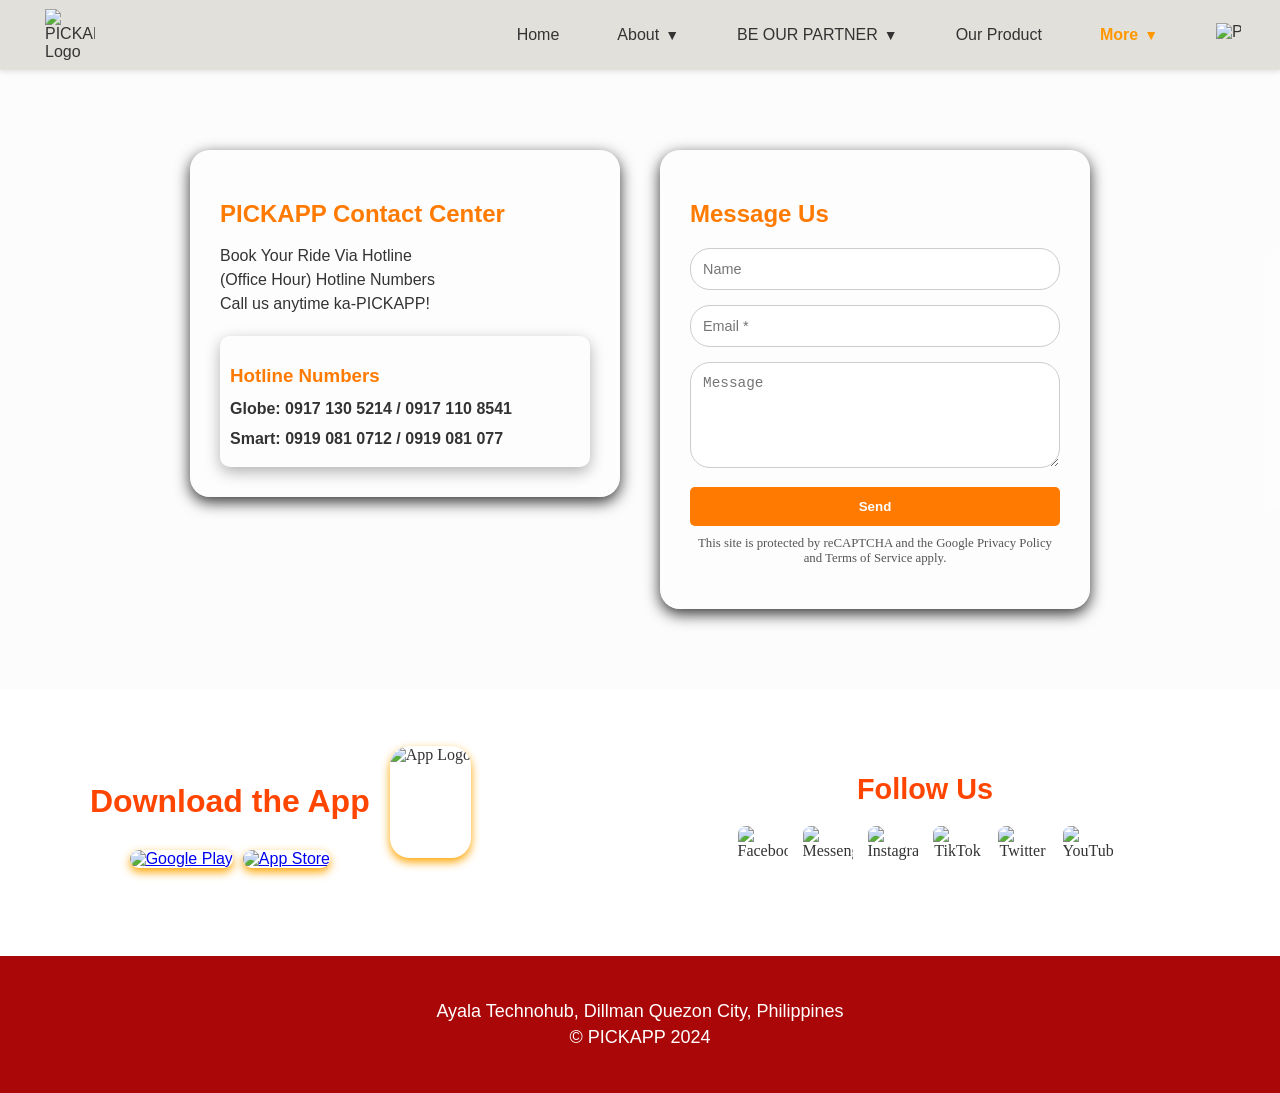
==== contact-us.html @ 5a9a9cfe "comment" ====
<!DOCTYPE html>
<html lang="en">

<head>
 

  <meta charset="utf-8" />
  <meta name="viewport" content="width=device-width, initial-scale=1" />
  <title>PICKAPP</title>
  <link rel="icon" href="images/logo.png" type="image/png">
  <link rel="stylesheet" href="style.css">
  <script src="script.js"></script>

</head>

<body>

  <!-- Navigation menu -->
<nav>
  <div class="logo-container">
    <img src="images/logo.png" alt="PICKAPP Logo" class="logo" />
  </div>

  <ul class="menu" id="menu">
    <li><a href="index.html">Home</a></li>

    <li class="dropdown">
      <input type="checkbox" id="about-toggle" />
      <label for="about-toggle" class="dropdown-link">About <span class="nav-arrow">▼</span></label>
      <ul class="dropdown-content">
        <li><a href="story.html">The Story Behind</a></li>
        <li><a href="services.html ">PICKAPP Services</a></li>
        <li><a href="how-to-use.html">How to use?</a></li>
        <li><a href="operating-areas.html">Operating Areas</a></li>
        <li><a href="news.html">News</a></li>
      </ul>
    </li>

    <li class="dropdown">
      <input type="checkbox" id="partner-toggle" />
      <label for="partner-toggle" class="dropdown-link">BE OUR PARTNER <span class="nav-arrow">▼</span></label>
      <ul class="dropdown-content">
        <li><a href="pickapp-driver.html">PICKAPP Driver</a></li>
        <li><a href="pickapp-merchant.html">PICKAPP Merchant</a></li>
      </ul>
    </li>

    <li><a href="our-product.html">Our Product</a></li>

    <!-- MORE menu -->
    <li class="dropdown">
      <input type="checkbox" id="more-toggle" />
      <label for="more-toggle" class="dropdown-link">More <span class="nav-arrow">▼</span></label>
      <ul class="dropdown-content">
        <li class="has-children">
          <a href="#" class="parent-label">Support</a>
          <ul class="submenu">
            <li><a href="quick-links.html">Quick Links</a></li>
            <li><a href="contact-us.html">Contact Us</a></li>
          </ul>
        </li>
        <li class="has-children">
          <a href="#" class="parent-label">Our Policies</a>
          <ul class="submenu">
            <li><a href="disclaimer.html">Disclaimer</a></li>
            <li><a href="privacy-policy.html">Privacy Policy</a></li>
            <li><a href="terms-and-condition.html">Terms and Conditions</a></li>
          </ul>
        </li>
      </ul>
    </li>

    <!-- PERSON ICON + Sign In -->
    <li class="dropdown person-dropdown">
      <input type="checkbox" id="person-toggle" />
      <label for="person-toggle" class="dropdown-link">
        <img src="images/person-icon.png" alt="Person Icon" class="person-icon" />
      </label>
      <ul class="dropdown-content">
        <li><a href="admin-login.php">Sign In</a></li>
      </ul>
    </li>
  </ul>

  <div class="hamburger-icon">
    <span class="bar"></span>
    <span class="bar"></span>
    <span class="bar"></span>
  </div>
</nav>



 <!-- CONTACT US SECTION -->
  <section class="contact-section">
    <div class="contact-container">
      <!-- LEFT -->
      <div class="contact-left">
        <h2>PICKAPP Contact Center</h2>
        <p>Book Your Ride Via Hotline<br>(Office Hour) Hotline Numbers<br>
          Call us anytime ka-PICKAPP!</p>

        <div class="hotline-box">
          <h3>Hotline Numbers</h3>
          <p> <strong>Globe:</strong> 0917 130 5214 / 0917 110 8541</p>
          <p> <strong>Smart:</strong> 0919 081 0712 / 0919 081 077</p>
        </div>
      </div>

      <!-- RIGHT -->
      <div class="contact-right">
        <h2>Message Us</h2>
        <form action="contact-process.php" method="POST">
          <input type="text" name="name" placeholder="Name" required>
          <input type="email" name="email" placeholder="Email *" required>
          <textarea name="message" rows="5" placeholder="Message" required></textarea>
          <button type="submit">Send</button>
          <p class="recaptcha-note">
            This site is protected by reCAPTCHA and the Google Privacy Policy and Terms of Service apply.
          </p>
        </form>
      </div>
    </div>
  </section>


<!-- DOWNLOAD SECTION -->
<section class="download-section">
  <div class="download-container">

    
    <!-- LEFT SIDE -->
    <div class="download-left">
      <div class="download-left-flex">

        <!-- Text & Buttons -->
        <div class="download-text">
          <h2 class="download-title">Download the App</h2>
          <div class="download-buttons">
            <a href="#" class="download-btn">
              <img src="images/googleplay.png" alt="Google Play" class="btn-img">
            </a>
            <a href="#" class="download-btn">
              <img src="images/appstore.png" alt="App Store" class="btn-img">
            </a>
          </div>
        </div>

        <!-- Logo on the right -->
        <div class="download-logo">
          <img src="images/app-logo.png" alt="App Logo" class="app-logo">
        </div>
      </div>
    </div>


<div class="download-right">
  <h2 class="follow-title">Follow Us</h2>
  <div class="social-icons">
    <div class="social-item facebook">
      <img src="images/facebook.png" alt="Facebook">
      <div class="social-hover">
        <span>Facebook</span>
      </div>
    </div>
    <div class="social-item messenger">
      <img src="images/messenger.png" alt="Messenger">
      <div class="social-hover">
        <span>Messenger</span>
      </div>
    </div>
    <div class="social-item instagram">
      <img src="images/ig.png" alt="Instagram">
      <div class="social-hover">
        <span>Instagram</span>
      </div>
    </div>
    <div class="social-item tiktok">
      <img src="images/tiktok.png" alt="TikTok">
      <div class="social-hover">
        <span>TikTok</span>
      </div>
    </div>
    <div class="social-item twitter">
      <img src="images/twitter.png" alt="Twitter">
      <div class="social-hover">
        <span>Twitter</span>
      </div>
    </div>
    <div class="social-item youtube">
      <img src="images/youtube.png" alt="YouTube">
      <div class="social-hover">
        <span>YouTube</span>
      </div>
    </div>
  </div>
</div>

  </div>
</section>


<!-- FOOTER -->
<footer class="site-footer">
  <p>Ayala Technohub, Dillman Quezon City, Philippines</p>
  <p>© PICKAPP 2024</p>
</footer>


</body>

</html>
---- style.css ----
/* ===== base ===== */
* {
  box-sizing: border-box;
}

body {
  color: #333333;
  margin: 0;

}

/* ===== nav container ===== */
nav {
  font-family: 'Montserrat', sans-serif;
  background-color: #e2e0db; /* White background */
  padding: 10px 25px;
  position: fixed;       /* fixed at top */
  top: 0;
  left: 0;
  width: 100%;
  display: flex;
  justify-content: center;  
  align-items: center;
  z-index: 1000;         /* above content */
  height: 70px;          /* set navbar height */
  box-shadow: 0 2px 5px rgba(0,0,0,0.1); /* optional shadow */
}


/* Person icon */
.person-icon {
  width: 25px;
  height: 25px;
  vertical-align: middle;
}

/* Dropdown adjustments for person icon */
.person-dropdown .dropdown-content {
  right: 0;  /* align dropdown to the right */
  left: auto;
}

.person-dropdown .dropdown-link {
  cursor: pointer;
}



/* Hide checkboxes used for toggles */
input[type="checkbox"] {
  display: none;  /* Hide checkboxes */
}

/* Logo container in the navigation */
.logo-container {
  display: flex;
  align-items: center;
  justify-content: flex-start; /* Keep logo left-aligned */
  margin-right: -5px; /* Space between the logo and the menu items */
  padding-left: 20px; /* Space from the left edge */
}

/* Logo image styling */
.logo {
  width: 50px; /* Adjust the width of the logo */
  height: auto; /* Maintain aspect ratio */
}


/* ===== main menu (horizontal) ===== */
.menu {
  list-style: none;
  margin: 0;
  display: flex;            /* Horizontal layout */
  gap: 30px;                /* Spacing between items */
  align-items: center;
  justify-content: right;  /* Ensure the items stay centered */
  position: relative; /* Ensure the menu stays centered when dropdowns open */
  width: 100%;  /* Ensure full width for centering */
}

/* Each top-level item */
.menu > li {
  position: relative;
  white-space: nowrap;
  padding: 0 10px;
}

/* Normal link style */
.menu a,
.dropdown-link {
  color: #333333; /* Default text color is black */
  text-decoration: none;
  font-weight: 400;
  font-size: 16px;
  padding: 6px 4px;
  display: inline-flex;
  align-items: center;
  gap: 6px;
  cursor: pointer;
  transition: all 0.3s ease; /* Smooth transition */
  position: relative; /* Allow pseudo-elements to be positioned */
}

/* Underline effect (line) */
.menu a::after,
.dropdown-link::after {
  content: "";
  display: block;
  height: 2px;
  width: 0;
  background: #ff9800; /* Orange underline */
  position: absolute;
  bottom: -4px; /* Position the line below the text */
  left: 0;
  transition: width 0.22s ease;
}

/* Hover effect for links: change text and underline */
.menu a:hover::after,
.dropdown-link:hover::after {
  width: 100%; /* Underline appears */
}

.menu a:hover,
.dropdown-link:hover {
  color: #ff9800; /* Text turns orange on hover */
  background-color: transparent; /* No background color change */
}

.menu a.active {
  font-weight: bold;
  color: #ff9800;
}

.dropdown-link.active-dropdown {
  font-weight: bold;
  color: #ff9800;
}

/* ===== arrow (inline with text) ===== */
.dropdown-link .nav-arrow {
  display: inline-block;
  font-size: 14px;
  line-height: 1;
  transition: transform 0.2s ease, color 0.3s ease;
}

.dropdown-link:hover .nav-arrow {
  color: #ff9800; /* Arrow color changes to orange on hover */
}

/* When its checkbox is checked, we will handle arrow via JS (text) and optionally rotate */
.dropdown input[type="checkbox"] + .dropdown-link {
  display: inline-flex;
  align-items: center;
}

/* ===== dropdown content (first level) ===== */
.dropdown-content {
  display: none;
  position: absolute;
  top: calc(100% + 10px); /* Gap below nav */
  left: 0;
  background: rgb(240,240,240);
  min-width: 190px;
  border-radius: 6px;
  padding: 8px;
  box-shadow: 0 8px 20px rgba(0,0,0,0.18);
  z-index: 999;
  flex-direction: column;
}

/* Open when its toggle (checkbox) is checked - CSS fallback (JS also manages) */
.dropdown input[type="checkbox"]:checked ~ .dropdown-content {
  display: flex;
}

/* Dropdown items */
.dropdown-content > li {
  list-style: none;
  margin: 6px 0;
}

/* Dropdown links style */
.dropdown-content a {
   color: #333333;
  text-decoration: none;
  display: block;
  padding: 8px 10px;
  border-radius: 4px;
  font-size: 14px;
}

/* Hover inside dropdown */
.dropdown-content a:hover {
  background: #ff9900;
   color: #333333;
}

/* ===== submenu inside MORE (always visible when MORE opens) ===== */
.has-children { margin: 4px 0; }

.submenu {
  list-style: none;
  padding-left: 14px; /* Indent */
  margin-top: 6px;
}  

.submenu li { 
  margin: 4px 0;


 }
.submenu a {
  font-size: 13px;
  color: #333;
  padding: 6px 8px;
}

.submenu a:hover { color: #333333; }




.hero-section {
  position: relative;
  overflow: hidden;
    margin-top: 70px;
  padding: 50px 0; /* Add spacing at top and bottom */
  text-align: center; /* Center the carousel content */
  color: white; /* Keep white text if you plan to add overlay text later */
}



.gallery-container {
  position: relative;
  max-width: 1200px;
  width: 85%;
  margin: 2px auto 40px;
  padding: 20px;
  border-radius: 20px;

  /* Transparent + blur background */
  background-color: rgba(255, 255, 255, 0.3);
  backdrop-filter: blur(10px);

  /* Shadow for depth */
  box-shadow: 0 8px 30px rgba(0, 0, 0, 0.1);

  text-align: center;
  display: flex;
  flex-direction: column;
  align-items: center;
}


/* Main image container */
.gallery-main {
  width: 100%;
  max-width: 900px; /* limit large screen size */
  margin: 0 auto; /* center horizontally */
  display: flex;
  justify-content: center;
  align-items: center;
  border-radius: 10px;
  overflow: hidden;
}

/* Image styling */
.gallery-main img {
  width: 100%;
  height: auto;
  max-height: 480px; /* limit vertical size */
  object-fit: contain; /* show whole image, no crop */
  border-radius: 10px;
   transition: opacity 0.6s ease;
}

/* Subtle zoom effect on hover (optional) */
.gallery-main img:hover {
  transform: scale(1.02);
}


/* ===== THUMBNAILS (Desktop Default) ===== */
.gallery-thumbs {
  display: flex;
  justify-content: center;
  flex-wrap: wrap;
  gap: 12px;
  margin-top: 20px;
  width: 100%;
}

.gallery-thumbs img {
  width: 100px;
  height: 70px;
  object-fit: cover;
  border-radius: 8px;
  cursor: pointer;
  opacity: 0.7;
  transition: transform 0.3s ease, opacity 0.3s ease, box-shadow 0.3s ease;
  border: 2px solid transparent;
}

.gallery-thumbs img:hover {
  opacity: 1;
  transform: scale(1.05);
  box-shadow: 0 0 8px rgba(0, 0, 0, 0.2);
}

.gallery-thumbs img.active {
  opacity: 1;
  border-color: #ff9900;
  box-shadow: 0 0 10px rgba(255, 153, 0, 0.5);
}

/* ===== FADE ANIMATION ===== */
#mainImage {
  transition: opacity 0.5s ease-in-out;
}

.fade-out {
  opacity: 0;
}

.fade-in {
  opacity: 1;
}


#network-bg {
  position: absolute;
  top: 0;
  left: 0;
  width: 100%;
  height: 100%;
  z-index: 0;
  display: block;
  background: radial-gradient(circle at center, #bb3434, #f8712d, #b1140f);
}

.gallery-container {
  position: relative;
  z-index: 2; /* ensures content is above background */
}


/* ===== hide carousel-nav on mobile devices ===== */
@media (max-width: 768px) {


   nav {
    justify-content: flex-start;
    padding: 10px 15px;       /* smaller padding to reduce height */
    position: fixed;          /* make it stay in place */
    top: 0;                   /* align to screen top */
    left: 0;
    width: 100%;
    background-color: #e2e0db;
    z-index: 9999;
  }

  .gallery-main {
    height: 320px;
  }
 .gallery-thumbs {
    flex-wrap: nowrap;               /* 🔹 Keep in one line */
    overflow-x: auto;                /* 🔹 Enables horizontal scroll/swipe */
    overflow-y: hidden;
    justify-content: flex-start;
    gap: 10px;
    padding: 10px 5px;
    scroll-snap-type: x mandatory;   /* 🔹 Snaps thumbnails when swiping */
    -webkit-overflow-scrolling: touch;
  }

.gallery-thumbs img {
    width: 90px;
    height: 60px;
    flex: 0 0 auto;                  /* 🔹 Prevent shrinking */
    scroll-snap-align: center;       /* 🔹 Smooth snapping */
  }
  .logo-container {
    padding-left: 15px; /* Slightly reduce left padding */
  }

  .logo {
    width: 40px; /* Reduce logo size for tablets */
  }

  .menu {
  position: fixed;          /* Cover viewport */
  top: 0;
  left: 0;
  width: 100vw;
  height: 100vh;
  background-color: #fff;
  flex-direction: column;
  justify-content: flex-start;
  align-items: left;
  padding-top: 100px;       /* Space for logo + hamburger */
  gap: 2px;
  z-index: 9999;
  transform: translateX(-100%); /* Hide off-screen initially */
  transition: transform 0.3s ease-in-out;
  overflow-y: auto;         /* Scroll if content exceeds viewport */
}



/* Each top-level menu item full width and centered */
.menu > li {
  width: 100%;
  text-align: left;
  padding: 10px 2px;
  gap: 1px;
}

/* Links inside overlay menu */
.menu > li a,
.dropdown-link {
  font-size: 18px;
  display: block;
  width: 100%;
  padding: 8px 0;
}


/* Dropdown content inside overlay */
.dropdown-content {
  position: static;         /* Vertical flow */
  display: none;
  background: #f0f0f0;
  width: 100%;
  text-align: left;
  padding: 5px 5px;
   box-shadow: 0 8px 20px rgba(0,0,0,0.18);
}
 .dropdown input[type="checkbox"]:checked ~ .dropdown-content {
  display: block;
}
/* Submenu styling */
.submenu {
  padding-left: 20px;
  text-align: left;
}

  .submenu a {
   color: #333;;
  }
/* Hamburger icon fixed */
.hamburger-icon {
  display: block;
  position: fixed;
  top: 15px;
  right: 25px;
  z-index: 10000;
  cursor: pointer;
  padding: 8px; /* Adds space around the bars for hover circle */
  border-radius: 50%; /* Make hover circle round */
}

.hamburger-icon:hover,
.hamburger-icon:active {
  background-color: #FF8C00; /* Red-orange circle */
}

  .hamburger-icon .bar {
    display: block;
    width: 25px;
    height: 3px;
    margin: 5px 0;
    background-color: #333;
     transition: all 0.3s ease;
  }

 /* Show overlay when active */
.menu.active {
  transform: translateX(0);
}

  /* Transform Hamburger to X when active */
.hamburger-icon.active .bar:nth-child(1) {
  transform: rotate(45deg) translate(5px, 5px);
  background-color: red;
}
.hamburger-icon.active .bar:nth-child(2) {
  opacity: 0;
}
.hamburger-icon.active .bar:nth-child(3) {
  transform: rotate(-45deg) translate(5px, -5px);
   background-color: red;
}

/* Make dropdown label a flex container */
.dropdown-link {
  display: flex;             /* Flex container */
  justify-content: space-between; /* Push arrow to the far right */
  align-items: center;       /* Center vertically */
  width: 100%;               /* Take full width of dropdown item */
 
}

/* Optional: Adjust the arrow spacing */
.dropdown-link .nav-arrow {
  margin-left: 10px; /* Small space between text and arrow */
  transition: transform 0.3s ease; /* Smooth rotate effect */
  margin-right: 30px;
}


}


@media (max-width: 480px) {
  .gallery-main {
    height: 260px;
  }

  .gallery-thumbs img {
    width: 75px;
    height: 50px;
  }
}


/* Full Page Background (covers the entire page) */
.full-page-background {
  background-color: #870e0e;
  color: rgb(71, 71, 71);
  padding: 20px 0;
  width: 100%;
  min-height: 100vh;
}

/* General styles for the video section */
.video-section {
  display: grid;
  grid-template-columns: 1fr 1fr; /* Two equal-width columns */
  gap: 20px; /* Space between videos */
  justify-items: center;
  align-items: start; /* Align at the top of the container */
  margin: 50px;
  padding: 0 40px; /* Added padding to ensure space on the sides */
  box-sizing: border-box;

  
}

/* Wrapper for each video and its title */
.video-wrapper {
  display: flex;
  flex-direction: column; /* Stack video and title vertically */
  align-items: center;
  width: 100%;
  max-width: 500px; /* Limit the max width */
  margin-bottom: 20px;
}

/* Style for each video container */
.video-container {
  position: relative;
  width: 100%;
  max-width: 500px;
  cursor: pointer;
  overflow: hidden;
  transition: transform 0.3s ease;
  margin: 0 auto; /* Center the videos */
  border: 3px solid transparent;
  border-radius: 8px;
}

/* Aspect ratio container to maintain consistent size */
.video-container::before {
  content: "";
  display: block;
  padding-top: 56.25%; /* 16:9 aspect ratio */
}

/* The iframe should cover the area */
.youtube-iframe {
  position: absolute;
  top: 0;
  left: 0;
  width: 100%;
  height: 100%;
  object-fit: cover;
  display: block;
  border-radius: 8px;
}

/* Hover effect on the container */
.video-container:hover {
  transform: scale(1.05);
  border: 3px solid orange;
  box-shadow: 0 4px 20px rgba(255, 69, 0, 0.7);
}

/* General styling for video titles */
.video-title {
  font-family: 'Montserrat', sans-serif;
  font-size: 22px;
  color: orange;
  text-align: center;
  margin-top: 15px;
  padding: 0 10px;
  max-width: 90%;
}

/* General styles for the achievement text */
.achievement-text {
  font-family: 'Open Sans', sans-serif;
  margin-top: 20px;
  font-size: 16px;
  color: white;
  padding: 0 10px;
  max-width: 90%;
  text-align: center;
   line-height: 1.5;
}

/* Highlight text with orange color */
.highlight {
  font-weight: bold;
  color: orange;
}


/* Heading styles for achievement section */
.achievement-text h3 {
font-family: 'Raleway', sans-serif;
  font-size: 18px;
  font-weight: bold;
  margin-top: 15px;
}

/* Style for unordered list (bullet points) */
.achievement-text ul  {
  font-family: 'Open Sans', sans-serif;
  list-style-type: disc; /* Add bullets */
  margin-left: 20px;     /* Keep some space from container edge */
  padding-left: 5px;    /* Reduce space between bullet and text */
  color: white;
}

/* Styling for list items */
.achievement-text ul li {
  margin-bottom: 5px;
  line-height: 1.5;
}
/* Styling for footer */
footer {
  font-family: 'Raleway', sans-serif;
  font-size: 14px;
  color: white;
  margin-top: 20px;
}


/* Responsive design for smaller screens */
@media (max-width: 768px) {
  .video-section {
    grid-template-columns: 1fr; /* Stack videos vertically */
    padding: 0 10px;
  }

  .video-wrapper {
    width: 100%; /* Make video-wrapper take full width */
  }

  .video-title {
    font-size: 18px;
    margin-top: 20px;
  }

  .achievement-text {
    font-size: 16px;
    padding: 0 10px;
  }

  .achievement-text h3 {
    font-size: 16px;
  }

  .achievement-text ul {
    margin-left: 15px;
  }
/* Responsive Read More button */
  .read-more-container {
    display: flex;
    justify-content: center ; /* Center the button */
    padding: 15px 10px;     /* Add spacing around the button */
  }

  .read-more-btn {
    font-size: 14px;
    padding: 8px 16px !important;
    width: 100% !important;          /* Reduce width on mobile */
    max-width: 250px !important;    /* Limit max width */
    cursor: pointer;
    border: none;
    background-color: #FF8C00;
    color: #fff;
    border-radius: 5px;
    transition: background 0.3s ease;
  }

  .read-more-btn:hover {
    background-color: #e57700;
  }
}



/* Styling for the Read More button */
.read-more-container {
  text-align: center; /* Center the button */
  margin-top: 15px; /* Space above the button */
}

.read-more-btn {
  font-family: 'Raleway', sans-serif;
  background-color: #FF3B30; /* Light orange background */
  color: white; /* White text */
  font-size: 16px;
  padding: 12px 30px; /* Vertical and horizontal padding for size */
  border: 2px solid #ffffff; /* Increased border thickness to make it more visible */
  border-radius: 30px; /* Round shape */
  cursor: pointer;
  transition: all 0.3s ease; /* Smooth transition */
  font-weight: bold;
  text-transform: uppercase; /* Make the text uppercase */
  box-shadow: 0 4px 6px rgba(0, 0, 0, 0.1); /* Optional: adds shadow for effect */
}

/* Hover effect: Change background to orange and text to white */
.read-more-btn:hover {
  background-color: #FF8C00; /* Darker orange */
  border: 2px solid #ff9900; /* Increased border thickness to make it more visible */
  color: #333333; /* White text */
}

/* Focus style for accessibility (when clicked or selected) */
.read-more-btn:focus {
  outline: none; /* Remove default focus outline */
  box-shadow: 0 0 0 3px rgba(255, 140, 0, 0.5); /* Add custom focus outline */
}

/* Grid Section */
.grid-section {
  display: flex;
  align-items: center; /* Center vertically */
  justify-content: center; /* Center horizontally */
  flex-direction: column; /* Align content vertically */
  min-height: 100vh; /* Ensure it takes full viewport height */
  background-size: cover;
  background-position: center center;
  background-repeat: no-repeat;
  padding: 50px 20px;
  width: 100%;
  box-sizing: border-box; /* Prevent padding from affecting the layout */
}




/* Container to align the title and header section vertically */
.vertical-align-container {
  display: flex;
  flex-direction: column; /* Stack the items vertically */
  justify-content: center; /* Center the items vertically */
  align-items: center; /* Center the items horizontally */
  height: 100vh; /* Full height of the viewport */
  margin: 0; /* Remove default margin */
}

/* Container to align the title and header section horizontally */
.horizontal-align-container {
  display: flex;
  align-items: center; /* Vertically center the items */
  justify-content: flex-start; /* Align items to the left */
  height: 120px; /* Set the container height */
  padding-left: 150px; /* Optional: Adds padding to the left of the container */
  padding-top: 50px;
}

/* Header Section Styling */
.header-section {
  width: 100px; /* Set the width to 100px */
  height: 100px; /* Set the height to 100px */
  background-image: url('images/latest.png'); /* Add background image */
  background-size: cover; /* Cover the entire container */
  background-position: center; /* Center the image */
  display: flex;
  justify-content: center; /* Horizontally center the text */
  padding: 0; /* No extra padding */
  margin-left: 20px; /* Space between the title and header section */
}

/* Title Styling */
.title-orange {
  font-family: 'Montserrat', sans-serif;
  color: orange; /* Set the color of the title to orange */
  font-size: 40px; /* Adjust font size to fit the container */
  margin: 0; /* Remove margin */
  text-shadow: 4px 4px 6px rgba(255, 111, 0, 0.3); /* Add shadow effect */
}



/* Grid Container */
.grid-container {
  display: grid;
  grid-template-columns: repeat(3, 1fr); /* 3 columns on desktop */
  justify-items: center; /* Center items horizontally */
  max-width: 1200px; /* Max width for grid */
  width: 100%; /* Full width */
  padding: 0 40px;
  grid-column-gap: 20px; /* Gap between columns */
  grid-row-gap: 30px; /* Gap between rows */
  margin: 0 auto; /* Ensure the grid is centered horizontally */
}

/* Grid Item */
.grid-item {
  background-color: #ffffff; /* White background */
  width: 100%; /* Full width */
  max-width: 280px; /* Max width of the grid item */
  height: 520px; /* Height of the grid item */
  border-radius: 15px; /* Rounded corners */
  box-shadow: 0 4px 10px #FFA500; /* Light shadow */
  display: flex;
  flex-direction: column;
  padding: 10px;
  transition: transform 0.3s ease, box-shadow 0.3s ease; /* Smooth hover effect */
  cursor: pointer; /* Make grid-item clickable */
}

.grid-item:hover {
  box-shadow: 0 4px 20px rgba(255, 69, 0, 0.7); /* Red-orange shadow on hover */
  transform: scale(1.05); /* Slightly increase the size to create a "pop" effect */
  transition: transform 0.3s ease, box-shadow 0.3s ease; /* Smooth transition */
}

/* Image Container */
.image-container {
  width: 100%;
  height: 260px; /* Image height */
  margin-bottom: 20px; /* Space between image and title */
}

.grid-image {
  width: 100%;
  height: 100%;
  object-fit: cover;
  border-radius: 10px; /* Rounded corners for image */
}


/* Title Styling */
.title {
  font-family: 'Raleway', sans-serif;
  font-size: 16px;
  font-weight: bold;
  color: #FF3B30; /* Orange color */
  margin-bottom: 15px;
  text-align: center;  /* Justify the text */
  text-justify: inter-word;  /* Optional: Specifies how words are spaced */
}

.description {
  font-family: 'Open Sans', sans-serif;
  background-color: white;
  border-radius: 8px;
  padding: 4px;
  margin-bottom: 20px;
  box-shadow: 0 2px 5px #FFA500;
  font-size: 14px;
  color: #333333;
  height: 100px;
  overflow: hidden;
  text-align: justify;  /* Justify the text */
  text-justify: inter-word;  /* Optional: Specifies how words are spaced */
}


/* Button Container */
.button-container {
  text-align: center;
}

/* Find Out More Button */
.find-more-btn {
  font-family: 'Raleway', sans-serif;
  background-color: #FF3B30; /* Light orange background */
  color: white;
  font-size: 12px;
  padding: 12px 25px;
  border: 2px solid #FFA500; /* Border color matching the background */
  border-radius: 30px;
  cursor: pointer;
  transition: all 0.3s ease;
  font-weight: bold;
  text-transform: uppercase;
}

/* Hover Effect for the Button */
.find-more-btn:hover {
  background-color: #FF8C00;
  border-color: #FF8C00;
}


/* Responsive Grid */
@media (max-width: 768px) {
  .grid-container {
    grid-template-columns: repeat(2, 1fr); /* 2 columns on medium-sized screens */
    padding: 0 20px; /* Adjust padding for better spacing on small screens */
    max-width: 90%;
    margin: 0 auto;
  }
  
  .grid-item {
    max-width: 80%; /* Full width for grid items */
    height: auto; /* Auto height to fit content */
    padding:  8px; /* Reduced padding for better spacing */
  }

  .title {
    font-size: 18px; /* Adjust title font size */
    margin-bottom: 10px; /* Adjust margin for titles */
  }

  .description {
    font-size: 14px; /* Smaller font for descriptions */
    padding: 8px; /* Padding for description text */
    height: auto; /* Auto height for description */
    margin-bottom: 15px; /* Add margin for better spacing */
  }

  .find-more-btn {
    padding: 10px 20px; /* Smaller button size */
    font-size: 14px; /* Adjust font size for button */
    margin-top: 10px; /* Add margin above the button */
  }

 .horizontal-align-container {
    padding-left: 50px; /* Adjust left padding for smaller screens */
    padding-top: 30px; /* Reduce top padding */
  }

  .title-orange {
    font-size: 32px; /* Slightly smaller font size */
    text-shadow: 3px 3px 5px rgba(255, 111, 0, 0.3); /* Slightly smaller shadow */
  }

  .header-section {
    width: 90px; /* Smaller header section */
    height: 90px; /* Adjust size */
    margin-left: 15px; /* Less space between title and header */
  }
  /* Further responsiveness for very small screens (max-width: 480px) */
  @media (max-width: 480px) {
    .grid-container {
      grid-template-columns: 1fr; /* 1 column on very small screens */
       max-width: 95%; /* Slightly increase max-width for very small screens */
    padding: 0 10px; /* Less padding for very small screens */
    }

    .grid-item {
      padding: 5px; /* Less padding on very small screens */
      
    }

    .title {
      font-size: 16px; /* Further reduce title font size */
    }

    .description {
      font-size: 14px; /* Smaller font size for very small screens */
    }

    .find-more-btn {
      padding: 8px 16px; /* Even smaller button size */
      font-size: 12px; /* Even smaller button font size */
    }
    .horizontal-align-container {
    padding-left: 20px; /* Reduce left padding even more */
    padding-top: 20px; /* Further reduce top padding */
  }

  .title-orange {
    font-size: 28px; /* Even smaller font size for mobile */
    text-shadow: 2px 2px 4px rgba(255, 111, 0, 0.3); /* Lighter shadow for mobile */
  }

  .header-section {
    width: 80px; /* Smaller header section size for mobile */
    height: 80px; /* Adjust header size */
    margin-left: 10px; /* Less space between title and header */
  }
  .logo-container {
    padding-left: 50px; /* Less space on mobile screens */
  }

  .logo {
    width: 35px; /* Reduce logo size for mobile */
  }
  }
}


/* Background wrapper */
.why-background {
  background: linear-gradient(135deg, #ececf0, #f0f1f5);
  padding: 60px 20px;
}

/* WHY PICKAPP Section */
.why-pickapp {
  text-align: left;
  background: white;
  padding: 60px 20px 100px 20px;
  border-radius: 10px;
  max-width: 1100px;
  margin: 0 auto;
  box-shadow: 0 4px 10px #FFA500;
}

/* Title */
.why-title {
  font-family: 'Montserrat', sans-serif;
  font-size: 42px;
  color: #FF4500;
  margin-bottom: 50px;
  padding-left: 400px;
  margin-top: 2px;
}

.why-title .question-mark {
  display: inline-block;
  margin-left: 5px;
  animation: moveQuestion 1s infinite alternate;
  color: #FF4500;
}

@keyframes moveQuestion {
  0% { transform: translateY(0); }
  50% { transform: translateY(-10px); }
  100% { transform: translateY(0); }
}

/* Container for flip cards */
.why-container {
  display: flex;
  justify-content: center;
  gap: 40px;
  flex-wrap: wrap;
  max-width: 1200px;
  margin: 0 auto;
  padding: 0 20px;
}

/* Each image wrapper */
.image-wrapper {
  width: 280px;
  height: 280px;
  display: flex;
  justify-content: center;
  align-items: center;
  background-color: #fff;
  border-radius: 15px;
  padding: 15px;
  transition: transform 0.3s ease;
  box-shadow: 0 4px 10px #FFA500;
}

.image-wrapper:hover {
  transform: translateY(-5px);
  box-shadow: 0 4px 20px rgba(255, 100, 0, 0.7);
}

/* Flip card setup */
.flip-card {
  width: 100%;
  height: 100%;
  perspective: 1000px;
}

.flip-card-inner {
  position: relative;
  width: 100%;
  height: 100%;
  transition: transform 0.8s;
  transform-style: preserve-3d;
}

.image-wrapper:hover .flip-card-inner {
  transform: rotateY(180deg);
}

/* Front and back sides */
.flip-card-front, .flip-card-back {
  position: absolute;
  width: 100%;
  height: 100%;
  backface-visibility: hidden;
  border-radius: 10px;
}

.flip-card-front img {
  width: 250px;
  height: 250px;
  object-fit: cover;
  border-radius: 10px;
}

.flip-card-back {
  background: linear-gradient(135deg, #FF4500, #FF9900);
  color: #fff;
  display: flex;
  justify-content: center;
  align-items: center;
  padding: 20px;
  transform: rotateY(180deg);
  text-align: center;
  border-radius: 10px;
  box-sizing: border-box;

}

.back-content {
  width: 100%;
}
.back-content h3 {
  font-family: 'Raleway', sans-serif;
  font-size: 22px;
  font-weight: bold;
  margin-bottom: 10px;
}
.back-content hr {
  border: 1px solid #fff;
  width: 90%;
  margin: 10px auto;
}
.back-content ul {
  font-family: 'Open Sans', sans-serif;
  list-style-type: disc;
  padding-left: 20px;
  text-align: left;
  font-size: 12px;
  margin: 10px 0 0 0;
}
.back-content ul li {
  margin-bottom: 5px;
}

/* ✅ Responsive Adjustments */

/* Tablets */
@media (max-width: 1024px) {
  .why-title {
    font-size: 34px;
    padding-left: 50px;
    margin-bottom: 30px;
  }
  .why-container {
    gap: 30px;
  }
}

/* Mobile */
@media (max-width: 768px) {
  .why-pickapp {
    padding: 40px 15px 60px 15px;
  }

  .why-title {
    font-size: 28px;
    padding-left: 0;
    text-align: center;
  }

  .why-container {
    flex-direction: column;
    align-items: center;
    gap: 25px;
    padding-bottom: 20px;
  }

  .image-wrapper {
    width: 220px;
    height: 220px;
    padding: 10px;
  }

  .image-wrapper img,
  .flip-card-front img {
    width: 200px;
    height: 200px;
  }

  .flip-card-back {
    font-size: 14px;
    padding: 10px;
  }

  .back-content h3 {
    font-size: 18px;
  }

  .back-content ul {
    font-size: 11px;
  }
}



/* MAIN SECTION */
.download-section {
  
  padding: 60px 20px;
  display: flex;
  justify-content: center;
}

/* CONTAINER */
.download-container {
  display: flex;
  justify-content: space-between;
  align-items: center;
  max-width: 1100px;
  width: 100%;
  flex-wrap: wrap;
  gap: 40px;
}

/* LEFT SIDE */
.download-left {
  flex: 1;
  min-width: 280px;
  text-align: center;
}

.download-title {
  font-size: 2rem;
  font-weight: 700;
  color: #FF4500;
  margin-bottom: 20px;
}

.app-logo {
  width: 150px;
  height: 60px;
  object-fit: contain;
  margin-bottom: 20px;
}

.download-buttons {
  display: flex;
  justify-content: center;
  gap: 20px;
}

/* INDIVIDUAL BUTTON */
.download-btn .btn-img {
  width: 150px;
  height: 60px;
  object-fit: contain;
  border-radius: 20px;
  box-shadow: 0 4px 10px #FFA500; /* Light shadow */
 
  transition: transform 0.3s ease, box-shadow 0.3s ease;
}

/* HOVER EFFECT */
.download-btn:hover .btn-img {
  transform: scale(1.05); /* slightly bigger */
   box-shadow: 0 4px 20px rgba(255, 69, 0, 0.7); /* Red-orange shadow on hover */
}



/* LEFT SIDE FLEX */
.download-left-flex {
  display: flex;
  align-items: stretch; /* stretch logo to match left side height */
  justify-content: flex-start; /* align items to the left */
  gap: 10px; /* small gap between text/buttons and logo */
  flex-wrap: wrap;
}
/* Text & buttons */
.download-text {
  font-family: 'Montserrat', sans-serif;
  display: flex;
  flex-direction: column;
  justify-content: center; /* center vertically */
  gap: 10px; /* gap between title and buttons */
}

/* Logo on right */
.download-logo {
  display: flex;
  align-items: center;
  
}

.download-logo .app-logo {
  width: auto;         /* keep width auto for proportional scaling */
  height: 100%;        /* match height of .download-left-flex */
  object-fit: contain;
  margin-left: 10px;   /* spacing from text/buttons */
   border-radius: 20px;
  box-shadow: 0 4px 10px #FFA500; /* always visible shadow */
}

/* Download buttons */
.download-buttons {
  display: flex;
  gap: 10px; /* reduce gap between the two buttons */
}

/* Individual button */
.download-btn .btn-img {
  width: 150px;
  height: 60px;
  object-fit: contain;
  border-radius: 20px;
  box-shadow: 0 4px 10px #FFA500; /* always visible shadow */
  transition: transform 0.3s ease, box-shadow 0.3s ease;
}

/* Hover effect */
.download-btn:hover .btn-img {
  transform: scale(1.05);
  box-shadow: 0 4px 20px rgba(255, 69, 0, 0.7);
}



/* RIGHT SIDE */
.download-right {
  flex: 1;
  min-width: 200px;
  text-align: center;
}


.follow-title {
  font-family: 'Montserrat', sans-serif;
  font-size: 1.8rem;
  color: #FF4500;
  margin-bottom: 20px;
}

/* SOCIAL ICONS CONTAINER */
.social-icons {
  display: flex;
  gap: 15px;
  flex-wrap: wrap;
  justify-content: center;
}

/* INDIVIDUAL SOCIAL ITEM */
.social-item {
  position: relative;
  width: 50px;           /* icon size */
  height: 50px;
  overflow: hidden;
  cursor: pointer;
  border-radius: 8px;
  transition: width 0.4s ease; /* expand width smoothly on hover */
}

/* ICON IMAGE */
.social-item img {
  width: 100%;
  height: 100%;
  object-fit: contain;
  display: block;
  transition: opacity 0.4s ease;
}

/* HOVER DIV (Background + Text) */
.social-item .social-hover {
  font-family: 'Raleway', sans-serif;
  position: absolute;
  top: 0;
  left: 0;
  width: 100%;
  height: 100%;
  display: flex;
  align-items: center;
  justify-content: center;
  color: #fff;
  font-weight: 700;
  font-size: 1rem;
  border-radius: 12px; /* rounded corners for nicer design */
  transform: translateX(100%); /* start outside right */
  opacity: 0;                  /* hide initially */
  transition: transform 0.4s ease, opacity 0.4s ease, box-shadow 0.4s ease;
  white-space: nowrap;
  padding: 0 12px;
  box-shadow: 0 4px 12px rgba(0, 0, 0, 0.3); /* soft shadow */
}

/* HOVER EFFECTS */
.social-item:hover img {
  opacity: 0; /* hide icon */
}

.social-item:hover {
  width: 140px;  /* expand width to show background + text */
  height: 50px;  /* keep height same */
}

.social-item:hover .social-hover {
  transform: translateX(0); /* slide in from right */
  opacity: 1;               /* show background + text */
  box-shadow: 0 6px 18px rgba(0, 0, 0, 0.35); /* enhanced shadow on hover */
}

/* BRAND COLORS / GRADIENTS */
.social-item.facebook .social-hover {
  background: #1877f2; /* Facebook blue */
}

.social-item.messenger .social-hover {
  background: linear-gradient(135deg, #00c6ff, #0078ff); /* Messenger gradient */
}

.social-item.instagram .social-hover {
  background: linear-gradient(45deg, #feda75, #fa7e1e, #d62976, #962fbf, #4f5bd5); /* Instagram gradient */
}

.social-item.tiktok .social-hover {
  background: linear-gradient(135deg, #010101, #69c9d0, #ee1d52); /* TikTok gradient */
}

.social-item.twitter .social-hover {
  background: #1da1f2; /* Twitter blue */
}

.social-item.youtube .social-hover {
  background: linear-gradient(135deg, #ff0000, #ff5500); /* YouTube gradient */
}

/* Mobile / smaller devices */
@media (max-width: 768px) {
  .download-buttons {
    flex-direction: column; /* Stack buttons vertically */
    gap: 10px;              /* Smaller gap between buttons */
    align-items: center;     /* Center the buttons */
  }

  .download-btn .btn-img {
    width: 120px;   /* smaller width for mobile */
    height: 50px;   /* smaller height for mobile */
  }

  .download-title {
    font-size: 1.5rem; /* slightly smaller title on mobile */
  }

  .app-logo {
    width: 120px;
    height: 50px;
  }
  .social-icons {
    gap: 10px; /* smaller spacing between icons */
    justify-content: center; /* keep horizontally centered */
  }

  .social-item {
    width: 40px;   /* smaller width */
    height: 40px;  /* smaller height */
  }

  .social-item img {
    width: 100%;
    height: 100%;
  }

  .social-item .social-hover {
    font-size: 0.9rem; /* smaller text on hover */
    padding: 0 8px;
  }
}



.review-header {
  display: flex;
  align-items: center;
  justify-content: center; /* Center horizontally */
  gap: 15px;
  margin-bottom: 30px;
}
.arrow-wrapper {
  display: flex;
  flex-direction: column;
  align-items: center;
  margin-right: -10px; /* slightly overlap with FB icon */
}

/* See reviews text */
.arrow-text {
  font-family: 'Montserrat', sans-serif;
  font-size: 14px;
  color: #FF4500; /* orange color */
  font-weight: bold;
  margin-bottom: 5px;
  animation: floatText 1s infinite alternate;
}
.arrow {
  font-size: 24px;
  color: #FF4500;
  animation: bounce 1s infinite alternate;
}
.fb-icon-large {
  width: 50px;
  height: 50px;

  color: #fff;
  border-radius: 50%;
  display: flex;
  justify-content: center;
  align-items: center;
  font-size: 24px;
}

.review-header {
  display: flex;
  align-items: center;
  justify-content: center; /* align everything to the left */
  gap: 15px;
  margin-bottom: 30px;
}

.review-header-text {
  text-align: left; /* ensure text inside is left-aligned */
}

.review-header-text h3 {
  font-family: 'Montserrat', sans-serif;
  font-size: 28px;
  color: #FF4500;
  margin: 0;
}

.review-header-text .recommend {
  font-family: 'Raleway', sans-serif;
  font-size: 20px;
  font-weight: 600;
  margin: 5px 0;
   color: #333333;
}

.review-header-text .opinion {
  font-family: 'Open Sans', sans-serif;
  font-size: 18px;
 color: #333333;
  margin: 0;
}

/* Arrow animation */
@keyframes bounce {
  0% { transform: translateX(0) translateY(0); }
  50% { transform: translateX(5px) translateY(-5px); }
  100% { transform: translateX(0) translateY(0); }
}

/* See reviews! float animation */
@keyframes floatText {
  0% { transform: translateY(0); }
  50% { transform: translateY(-5px); }
  100% { transform: translateY(0); }
}


/* REVIEW SECTION */
.review-section {
  padding: 60px 20px;
  background-color: #f5f5f5; /* light gray background for the container */
  text-align: center;
}

.review-title {
  font-size: 36px;
  color: #FF4500;
  font-weight: bold;
  margin-bottom: 50px;
}

/* CAROUSEL */
.review-carousel {
  position: relative;
  overflow: hidden;
  max-width: 1200px;
  margin: 0 auto;
  padding: 40px 0;
  border-radius: 20px;
  box-shadow: 0 8px 20px rgba(0,0,0,0.2);
}

.carousel-track {
  display: flex;
  transition: transform 0.5s ease;
}

/* REVIEW SLIDE */
.review-slide {
  flex: 0 0 300px; /* width of each slide */
  margin: 0 15px;  /* spacing between slides */
  background: #ffffff; /* individual slide background */
  border-radius: 15px;
  box-shadow: 0 4px 10px rgba(0,0,0,0.1);
  padding: 20px;
  text-align: center;
  transition: transform 0.3s ease, opacity 0.3s ease;
}

/* CENTER SLIDE LARGER */
.review-slide.center {
  transform: scale(1.05); /* make center slide bigger */
  box-shadow: 0 8px 20px rgba(0,0,0,0.2);
  opacity: 1;
  z-index: 2;
}

.review-slide:not(.center) {
  transform: scale(0.85);
  opacity: 0.5;
  z-index: 1;
}

/* REVIEWER IMAGE WRAPPER */
.reviewer-img-wrapper {
  position: relative;
  width: 120px;
  height: 120px;
  margin: 0 auto 10px;
}

.reviewer-img {
  width: 100%;
  height: 100%;
  border-radius: 50%;
  object-fit: cover;
  border: 4px solid #FFA500;
}

/* FACEBOOK ICON OVERLAP */
.fb-icon {
  position: absolute;
  width: 30px;
  height: 30px;
  bottom: 0;
  right: 0;
  border-radius: 50%;
  border: 2px solid #fff;
  display: flex;
  align-items: center;
  justify-content: center;
  font-size: 16px;
  color: #fff;
}

/* STARS */
.review-stars {
  color: #FFD700; /* yellow stars */
  font-size: 18px;
  margin: 10px 0;
}

/* COMMENT */
.review-comment {
  font-family: 'Open Sans', sans-serif;
  font-size: 16px;
  color: #333;
  margin: 10px 0;
  min-height: 60px;
}

/* NAME */
.review-name {
  font-family: 'Montserrat', sans-serif;
  font-size: 18px;
  margin: 5px 0;
}

/* DATE */
.review-date {
  font-family: 'Raleway', sans-serif;
  font-size: 14px;
  color: #777;
}

/* NAVIGATION BUTTONS */
.carousel-btn {
  position: absolute;
  top: 50%;
  transform: translateY(-50%);
  font-size: 30px;
  background: rgba(255,255,255,0.8);
  border: none;
  cursor: pointer;
  z-index: 10;
  padding: 10px 15px;
  border-radius: 50%;
  transition: all 0.3s ease;
}

.carousel-btn:hover {
  background: #FF4500;
  color: #fff;
}

.carousel-btn.previous {
  left: 10px;
}

.carousel-btn.proceed {
  right: 10px;
}

/* RESPONSIVE */
@media (max-width: 1024px) {
  .review-slide {
    flex: 0 0 50%; /* Show 2 slides on tablet */
  }
}

@media (max-width: 768px) {
  
  .carousel-btn {
    font-size: 24px;
    padding: 8px 12px;
  }
  .review-header {
    flex-direction: column;
    gap: 10px;
  }
  .fb-icon-large {
    width: 40px;
    height: 40px;
    font-size: 20px;
  }
  .review-header-text h3 {
    font-size: 24px;
  }
  .review-header-text .recommend {
    font-size: 16px;
  }
  .review-header-text .opinion {
    font-size: 12px;
  }
  .carousel-btn {
    display: none;
  }
  .review-slide {
    flex: 0 0 85%; /* smaller width for padding on sides */
    margin: 0 7.5%; /* optional: to center the slide with spacing */
    transform: scale(1);
    opacity: 1;
  }
}


/* FOOTER STYLES */
.site-footer {
  font-family: 'Raleway', sans-serif;
 background-color: #aa0808;       /* black background */
  color: #ffffff;               /* orange text */
  text-align: center;           /* center text */

  font-size: 60px;              /* text size */
  padding: 40px 20px;           /* increase top/bottom padding for taller footer */
  /* min-height: 100px; */      /* optional fixed minimum height */
}

.site-footer p {
  margin: 5px 0;                /* spacing between lines */
  font-size: 18px;              /* ensure paragraph text also increases */
}


/* THE STORY BEHIND */

/* THE STORY BEHIND */
.brand-story {
    margin-top: 70px;
  padding: 80px 10%;
  background-color: #ffffff;
  display: flex;
  justify-content: center; /* center the grid */
}

.brand-grid {
  display: grid;
  grid-template-columns: 1fr 1fr;
  align-items: center;
  gap: 50px;
  max-width: 1200px; /* ✅ keeps grid from touching edges */
  width: 100%;
}

.brand-image img {
 width: 100%;
  height: auto;
  border-radius: 20px;
  box-shadow: 0 4px 10px #FFA500; /* always visible shadow */
   transition: all 0.4s ease; /* smooth animation for hover */
}
.brand-image img:hover {
  transform: scale(1.05);
  box-shadow: 0 4px 20px rgba(255, 69, 0, 0.7);
  cursor: pointer; 
}
.brand-text h3 {
  font-family: 'Raleway', sans-serif;
  font-size: 1.2rem;

  color: white; /* White text to contrast with orange background */
  margin-bottom: 20px;
 
  border-radius: 30px; /* Rounded edges */
  padding: 10px 25px; /* Space inside the border */
  width: fit-content; /* Border fits around the text */
  background-color: #ff7a00; /* Orange background */
  box-shadow: 0 4px 10px #FFA500; /* always visible shadow */
  transition: all 0.3s ease; /* Smooth hover animation */
  cursor: pointer; /* Shows it's interactive */
}

.brand-text h3:hover {
  background-color: #ff9900; /* Slightly lighter orange */
  transform: scale(1.05); /* Slightly enlarges the title */
  box-shadow: 0 0 15px rgba(255, 153, 0, 0.6); /* Glow intensifies */
}


.brand-text p {
font-family: 'Open Sans', sans-serif;

  font-size: 1rem;
  line-height: 1.8;
  color: #333333;
  margin-bottom: 15px;
}

.highlight {
  color: #ff7a00; /* Orange highlight for brand names */
  font-weight: 700;
}


/* ========= BASE STYLES ========= */
.leader-profile {
  padding: 80px 10%;
  background-color: #ffffff;
  margin-bottom: 100px; /* ✅ space between each leader profile */
  border-bottom: 2px solid rgba(255, 122, 0, 0.2); /* optional subtle divider line */
}

.leader-grid {
  display: grid;
  grid-template-columns: 1fr 1fr;
  align-items: center;
  gap: 100px; /* ✅ more space between image and text */
  max-width: 1200px;
  margin: 0 auto;
}

/* ✨ Alternate layout for even sections (image right) */
.leader-profile:nth-child(even) .leader-grid {
  direction: rtl; /* flip columns visually */
}

.leader-profile:nth-child(even) .leader-grid > * {
  direction: ltr; /* keep text direction normal */
}

/* ✨ IMAGE STYLES */
.leader-image {
  display: flex;
  justify-content: center;
  align-items: center;
}

.leader-image img {
  width: 420px;
  height: 420px;
  object-fit: cover;
  border-radius: 50%;
  box-shadow: 0 4px 10px #FFA500;
  transition: all 0.4s ease;
}

.leader-image img:hover {
  transform: scale(1.05);
  box-shadow: 0 4px 20px rgba(255, 153, 0, 0.7);
}

/* ✨ NAME (Large, Bold) */
.leader-text h2 {
  font-family: 'Montserrat', sans-serif;
  font-size: 2.5rem;
  color: #333333;
  margin-bottom: 10px;
}

/* ✨ TITLE (Orange Background, Rounded) */
.leader-title {
  font-family: 'Raleway', sans-serif;
  display: inline-block;
  background-color: #ff7a00;
  color: #fff;
  padding: 6px 18px;
  border-radius: 25px;
  margin-bottom: 20px;
  box-shadow: 0 4px 10px rgba(255, 122, 0, 0.3);
  transition: all 0.3s ease;
}

.leader-title:hover {
  background-color: #ff9900;
  transform: scale(1.05);
}

/* ✨ DESCRIPTION TEXT */
.leader-text p {
  font-family: 'Open Sans', sans-serif;
  font-size: 1rem;
  line-height: 1.8;
  color: #333;
  margin-bottom: 20px; /* ✅ extra breathing space between paragraphs */
  text-align: justify;
}

/* ✨ HIGHLIGHT */
.highlight {
  color: #ff7a00;
  font-weight: 700;
}


/* ===== OUR COMPANY'S MISSION & VISION ===== */
.mission-vision {
  padding: 5px 10%;
  background-color: #ffffff;
  text-align: center;
}

/* 🔶 Title */
.section-title {
  font-family: 'Montserrat', sans-serif;
  font-size: 2.5rem;
  color: #ff7a00;

}

/* 📦 Two-Column Grid */
.mv-grid {
  display: grid;
  grid-template-columns: 1fr 1fr;
  gap: 60px;
  max-width: 1200px;
  margin: 0 auto;
  align-items: start;
}

/* 🧩 Each Mission/Vision Item */
.mv-item {
  border-radius: 20px;
  transition: all 0.3s ease;
  text-align: center;
  padding: 0 10px;
  
}

.mv-item:hover {
  transform: translateY(-5px);
}


.mv-item img {
  width: 100%; /* ✅ Adjust this value to control size (e.g., 50%, 40%, etc.) */
  max-width: 500px; /* ✅ Prevents the image from being too large on wide screens */
  height: auto;
  margin: 20px auto;
  display: block;
  border-radius: 10px; /* optional: soft corners */
  box-shadow: none; 
  transition: transform 0.3s ease;
}

.mv-item img:hover {
  transform: scale(1.05);
}


/* 🟧 Heading (Mission / Vision) */
.mv-heading {
  background-color: #ff7a00;
  color: #fff;
  font-size: 1.8rem;
  font-weight: 500;
  border-radius: 25px;
  display: inline-block;
  padding: 8px 25px;
  margin-bottom: 25px;
  transition: all 0.3s ease;
  box-shadow: 0 4px 10px rgba(255, 122, 0, 0.4);
}

.mv-heading:hover {
  background-color: #ff9900;
  transform: scale(1.05);
  box-shadow: 0 6px 14px rgba(255, 122, 0, 0.5);
}


.mv-item p {
  font-family: 'Open Sans', sans-serif;
  font-size: 1rem;
  line-height: 1.8;
  color: #333;
  text-align: justify;
  margin: 0 auto;
  max-width: 90%;
  box-shadow: 0 4px 10px #FFA500;
  border-radius: 20px;
  padding: 20px;
  min-height: 280px; /* ✅ forces same height baseline */
  display: flex;
  align-items: center;
}




@media (max-width: 900px) {

  /* ----------------------------------- */
  /* 1. BRAND STORY SECTION (.brand-grid) */
  /* ----------------------------------- */
  .brand-grid {
    grid-template-columns: 1fr;
    text-align: left;
    gap: 30px;
  }

  .brand-image {
    order: -1;
    display: flex;
    justify-content: center;
  }

  .brand-image img {
    width: 100%; /* ✅ makes image smaller on mobile */
    height: auto; /* keeps aspect ratio */
    border-radius: 20px;
    margin: 0 auto 20px auto;
    box-shadow: 0 4px 10px #FFA500;
    transition: all 0.4s ease;
  }

  .brand-text {
    padding: 0 15px;
  }
  


  .brand-text h3 {
    font-size: 1.6rem;
    text-align: center;
    padding: 8px 18px;
    margin: 0 auto 20px auto;
    display: block;
    border-radius: 20px;
    width: fit-content;
  }

  /* ----------------------------------- */
  /* 2. LEADER PROFILE SECTION (.leader-grid) */
  /* ----------------------------------- */
  .leader-grid {
    grid-template-columns: 1fr;
    text-align: center;
    gap: 40px; /* ✅ adds spacing between image and text */
    padding: 0 15px;
  }

  .leader-image {
    order: -1; /* ✅ ensures image appears before text */
    display: flex;
    justify-content: center;
  }

  .leader-image img {
    width: 90%; /* ✅ smaller image for mobile */
    height: auto; /* no cropping */
    border-radius: 50%; /* keep circle */
    box-shadow: 0 4px 10px #FFA500;
    margin: 0 auto 20px auto;
    transition: all 0.4s ease;
  }

  .leader-text {
    text-align: left;
  }

  .leader-text h2 {
    font-size: 1.6rem;
    text-align: center;
    margin: 0 auto 10px auto;
    display: block;
    width: fit-content;
  }

  .leader-title {
    text-align: center;
    margin: 0 auto 20px auto;
    width: fit-content;
    display: block;
    padding: 8px 18px;
    border-radius: 20px;
    background-color: #ff7a00;
    color: white;
    font-weight: 600;
    box-shadow: 0 3px 8px rgba(255, 122, 0, 0.5);
  }

  .leader-title:hover {
    background-color: #ff7a00;
    transform: none;
    box-shadow: 0 3px 8px rgba(255, 122, 0, 0.5);
  }
  .mv-grid {
    grid-template-columns: 1fr;
    gap: 40px;
  }

  .mv-item img {
    width: 80%; /* smaller image for mobile */
    margin: 0 auto 20px auto;
    display: block;
  }

  .mv-heading {
    font-size: 1.4rem;
  }

  .section-title {
    font-size: 2rem;
  }
}


/* Side-by-side video and description layout */
.video-section.side-layout {
  display: flex;
  flex-wrap: wrap;
  align-items: flex-start;
  justify-content: center; /* Centers content horizontally */
  gap: 1.5rem; /* Space between video and text */
  padding: 4rem 2%; /* Small padding to prevent edge cut-off */
  max-width: 1200px; /* Limit total width */
  margin: 0 auto; /* Centers the whole section */
    margin-top: 70px;
}

/* Left Video Wrapper */
.video-section.side-layout .video-wrapper:first-child {
  flex: 1 1 50%;
  max-width: 50%;
  display: flex;
  flex-direction: column;
  justify-content: flex-start;
  align-items: flex-end;
}

/* Right Text Wrapper */
.video-section.side-layout .video-wrapper:last-child {
  flex: 1 1 45%;
  max-width: 45%;
  display: flex;
  flex-direction: column;
  align-items: flex-start;
  text-align: left;
  font-size: 0.95rem;
  gap: 0.5rem;
}

/* Video container */
.video-section.side-layout .video-container {
  width: 100%;
  aspect-ratio: 16 / 9;
  overflow: hidden;
  border-radius: 12px;
  box-shadow: 0 4px 12px rgba(0, 0, 0, 0.2);
}

/* YouTube iframe */
.video-section.side-layout .youtube-iframe {
  width: 100%;
  height: 100%;
  border: none;
}

/* Title */
.video-section.side-layout .video-title {
  font-size: 1.4rem;
  font-weight: 700;
  margin-top: 1rem;
  color: #222;
  line-height: 1.4;
  text-align: left;
  border-radius: 12px;
  box-shadow: 0 4px 12px rgba(0, 0, 0, 0.2);
  padding: 0.5rem 0.75rem;
  background: #fff;
}

/* Description */
.video-section.side-layout .achievement-text {
  font-size: 1rem;
  line-height: 1.7;
  color: #333;
  margin-top: 1rem;
  text-align: left;
}

/* Highlighted text */
.video-section.side-layout .highlight {
  color: #ff7f00;
  font-weight: 700;
}

/* Hashtag style */
.video-section.side-layout .achievement-text p.highlight {
  font-size: 1.2rem;
  margin-top: 1rem;
  text-align: left;
}
/* ----------------- Responsive for mobile (≤768px) ----------------- */
@media (max-width: 768px) {
  .video-section.side-layout {
    flex-direction: column; /* stack video and text vertically */
    padding: 0 1rem;        /* small left & right margin */
    width: 100%;
    margin: 0;
    margin-top: 100px;       /* ✅ ensures not hidden under navbar */
    box-sizing: border-box;
  }

  /* Video wrapper */
  .video-section.side-layout .video-wrapper:first-child {
    flex: 1 1 100%;
    max-width: 100%;
    align-items: center;    
    text-align: center;
    padding: 0;
  }

  /* Text wrapper */
  .video-section.side-layout .video-wrapper:last-child {
    flex: 1 1 100%;
    max-width: 100%;
    align-items: center;
    text-align: center;
    padding: 0.5rem 0;
  }

  /* Video container */
  .video-section.side-layout .video-container {
    width: 100%;
    height: auto;
    border-radius: 10px;
  }

  /* Title */
  .video-section.side-layout .video-title {
    font-size: 1.2rem;
    margin: 1rem 0 0.5rem 0;
    text-align: center;
  }

  /* Description */
  .video-section.side-layout .achievement-text {
    font-size: 0.95rem;
    line-height: 1.6;
    text-align: center;
  }

  /* Highlighted text */
  .video-section.side-layout .achievement-text p.highlight {
    font-size: 1.1rem;
    margin-top: 1rem;
    text-align: center;
  }
}


/* Services Section Two-Column */
.services-section.side-layout-services {
  display: flex;
  flex-wrap: wrap;
  align-items: flex-start;
  gap: 0; /* remove horizontal gap */
  padding: 3rem 2rem;
}

.services-section.side-layout-services .services-image-wrapper {
  flex: 1 1 45%;
  max-width: 45%;
  display: flex;
  justify-content: flex-end; /* push image to right of left column */
}

.services-section.side-layout-services .services-image-container img {
  width: 90%; /* slightly smaller than 95% to create a gap */
  border-radius: 15px;
    max-width: 300px; /* optional: limit the maximum width */
  display: block;
 box-shadow: 0 4px 20px rgba(255, 69, 0, 0.7);
  margin-top: 70px;
}

.services-section.side-layout-services .services-content-wrapper {
  flex: 1 1 40%;
  max-width: 40%;
  margin-left: 0.5rem; /* small gap between image and text */
}
/* Section Title */
.services-section.side-layout-services .services-title {
  font-family: 'Montserrat', sans-serif;
  font-size: 2rem;
  color: #ff7f00;
  margin-bottom: 2rem;
  text-align: left;
}

/* Services Grid (cards) */
.services-section.side-layout-services .services-grid {
  display: flex;
  flex-direction: column;
  gap: 1.5rem;
}

/* Service Card */
.services-section.side-layout-services .service-card {
  text-align: left;
  padding: 1.2rem 1.5rem;
  border-radius: 12px;
  background-color: #fff;
  box-shadow: 0 4px 12px rgba(0,0,0,0.1);
  transition: transform 0.3s ease, box-shadow 0.3s ease;
}

.services-section.side-layout-services .service-card:hover {
  transform: translateY(-5px);
  box-shadow: 0 6px 18px rgba(0,0,0,0.15);
}

/* Service Label (looks like a button) */
.services-section.side-layout-services .service-label {
  font-family: 'Raleway', sans-serif;
  display: inline-block;
  background-color: #ff7f00;
  color: #fff;
  font-size: 1.1rem;
  padding: 0.5rem 1.2rem;
  border-radius: 25px;
  margin-bottom: 0.8rem;
   box-shadow: 0 4px 20px rgba(255, 69, 0, 0.7);
}

/* Description text */
.services-section.side-layout-services .service-desc {
  font-family: 'Open Sans', sans-serif;
  font-size: 0.95rem;
  line-height: 1.6;
  color: #333;
}

/* Responsive */
@media (max-width: 768px) {
  .services-section.side-layout-services {
    flex-direction: column;
    align-items: center;
    gap: 2rem; /* spacing when stacked */
  }

  /* Image wrapper takes full width, center the image */
  .services-section.side-layout-services .services-image-wrapper {
    max-width: 100%;
    justify-content: center;
    align-items: center;
    margin-left: 50px;
  }

  /* Shrink the image for smaller devices */
  .services-section.side-layout-services .services-image-container img {
    width: 80%; /* adjust percentage as needed */
    max-width: 300px; /* optional: limit maximum size */
  }

  /* Content wrapper takes full width */
  .services-section.side-layout-services .services-content-wrapper {
    max-width: 100%;
    margin-left: 0; /* reset negative margin on mobile */
    margin-top: 1.5rem; /* spacing between image and content */
  }

  /* Center the section title */
  .services-section.side-layout-services .services-title {
    text-align: center;
  }
}

/* =========================
   HOW TO TITLE STYLE
   ========================= */
.how-to-title {
  text-align: center;
  margin: 5px; /* minimal desktop spacing */
  padding: 10px;
}

/* Desktop / Default */
.how-to-title h4 {
  font-family: 'Montserrat', sans-serif;
  display: inline-block;
  background-color: #ff7b00;
  color: #fff;
  font-weight: 600;
  font-size: 1.5rem; /* consistent desktop size */
  padding: 0.4rem 1.2rem;
  border: 2px solid #fff;
  border-radius: 8px;
  letter-spacing: 1px;
  transition: all 0.3s ease;
  margin: 0;
}

.how-to-title h4:hover {
  transform: translateY(-3px);
  box-shadow: 0 4px 10px #FFA500; /* Light shadow */
}

/* =========================
   HERO SECTION IMAGES
   ========================= */
.hero-section .gallery-main img {
  object-fit: contain; /* show full image */
  height: auto;
  max-height: 500px; /* universal max height */
  width: 100%;
}

.hero-wrapper {
  position: relative;
  overflow: hidden;
}


.hero-wrapper .hero-section .gallery-container {
  position: relative;
  z-index: 1; /* content sits above canvas */
}
/* =========================
   TABLET & MOBILE RESPONSIVE (up to 768px)
   ========================= */
@media (max-width: 768px) {
  /* Adjust main gallery image height */
  .hero-section .gallery-main img {
    max-height: 350px;
  }

  /* Keep title above navbar and maintain size proportionally */
  .how-to-title h4 {
    font-size: 1.3rem; /* slightly smaller for tablets */
    padding: 0.3rem 1rem;
  }
}

/*operating areas*/
/* Section container */
.image-showcase {
  display: flex;
  justify-content: center;
  align-items: center;
  padding: 4rem 1rem;
    margin-top: 70px;
}

/* Image card wrapper */
.image-card {
  background: linear-gradient(135deg, #ff7a00, #ff9900);
  padding: 0.5rem;
  border-radius: 20px;
  transition: transform 0.3s ease, box-shadow 0.3s ease;
  box-shadow: 0 5px 15px rgba(0, 0, 0, 0.1);
  max-width: 800px;
}


/* Inner background layer */
.image-bg {
  background-color: #fff;
  border-radius: 15px;
  overflow: hidden;
}

.image-bg img {
  width: 100%;
  height: 500px; /* increase this for taller image */
  object-fit: contain; /* or 'cover' if you want it to fill space */
  border-radius: 15px;
  transition: transform 0.4s ease;
}


/* Hover effects */
.image-card:hover {
  transform: scale(1.05);
  box-shadow: 0 10px 25px rgba(255, 122, 0, 0.3);
}

.image-card:hover img {
  transform: scale(1.08);
}


/* 🧩 Responsive Adjustments */
@media (max-width: 1024px) {
  .image-bg img {
    height: 400px;
  }
}

/* Responsive adjustment */
@media (max-width: 768px) {
  .image-card {
    max-width: 300px;
  }
  .image-bg img {
    height: 300px;
  }
}
@media (max-width: 480px) {
  .image-card {
    max-width: 90%;
    padding: 0.3rem;
  }
  .image-bg img {
    height: 220px;
  }
}


.cards-section {
  width: 100%;
  padding: 2rem 1rem;
  display: flex;
  justify-content: center;
}

.cards-container {
  display: flex;
  flex-wrap: wrap;
  gap: 20px;
  justify-content: center;
  max-width: 1200px;
}

.card {
  background: #fff; /* white background for each card */
  border-radius: 15px;
  padding: 1rem;
  text-align: center;
  flex: 1 1 300px; /* responsive width */
  max-width: 350px;
  box-shadow: 0 4px 12px rgba(0,0,0,0.1); /* subtle shadow */
  transition: transform 0.3s ease, box-shadow 0.3s ease;
}

.card:hover {
  transform: translateY(-5px);
  box-shadow: 0 12px 24px rgba(0,0,0,0.18); /* stronger shadow on hover */
}


.card-image {
  background-color: #f0f0f0; /* light gray background */
  border-radius: 15px;
  width: 100%;
  height: 400px; /* increase height for larger image */
  display: flex;
  justify-content: center;
  align-items: center;
  overflow: hidden;
  margin-bottom: 1rem;
}

.card-image img {
  width: 100%;
  height: 100%;
  object-fit: cover; /* ensures the whole image fills the container without stretching */
  border-radius: 15px;
  transition: transform 0.3s ease;
}

.card-image img:hover {
  transform: scale(1.05); /* subtle zoom on hover */
}

/* Card title */
.card-title {
  font-family: 'Raleway', sans-serif;
  background-color: #ff9900; /* orange background */
  color: #fff;
  padding: 0.4rem 0.8rem;
  border-radius: 20px; /* rounded sides */
  display: inline-block;
  margin-bottom: 0.8rem;
}

/* Card description */
.card-desc {
  font-family: 'Open Sans', sans-serif;
  font-size: 0.95rem;
  color: #333;
}


/* ----------------------------- */
/* LAUNCH SECTION */
/* ----------------------------- */
.launch-section {
  width: 100%;
  padding: 2rem 1rem;
  background-color: #fff;
}

.launch-grid {
  display: grid;
  grid-template-columns: 1fr 1fr; /* 2-column layout */
  gap: 2rem;
  max-width: 800px;
  margin: 0 auto;
  align-items: center;
}

.launch-text h3 {
   font-family: 'Montserrat', sans-serif;
  font-size: 2rem;
  color: #ff9900; /* orange title */
  margin-bottom: 0.3rem;
}

.launch-date {
   font-family: 'Raleway', sans-serif;
  display: block;
  font-size: 1rem;
  color: #666;
  margin-bottom: 1rem;
}

.launch-text p {
   font-family: 'Open Sans', sans-serif;
  font-size: 1rem;
  color: #333;
  line-height: 1.6;
  margin-bottom: 1rem;
}

.launch-image {
  display: flex;
  justify-content: center;
  align-items: center;
}

.launch-image img {
  width: 100%;
  max-width: 500px;
  border-radius: 15px;
  box-shadow: 0 4px 12px rgba(0,0,0,0.1);
  transition: transform 0.3s ease, box-shadow 0.3s ease;
}

.launch-image img:hover {
  transform: scale(1.05);
  box-shadow: 0 8px 20px rgba(0,0,0,0.15);
}


/*news*/
.video-title {
  text-align: center; /* keep centered */
  margin: 0;
  padding: 0.5rem 1rem;
  position: relative;
  left: 8%; /* nudges it slightly to the right */
}
.video-title h3 {
  display: inline-block;
  background-color: #ff9900;
  color: #fff;
  font-weight: 600;
  padding: 0.5rem 1rem;
  border-radius: 20px;
  transition: transform 0.2s ease, box-shadow 0.2s ease;
}

.video-title h3:hover {
  transform: translateY(-3px);
  box-shadow: 0 6px 12px rgba(0,0,0,0.15);
}


/* News Section */
.news {
  width: 100%;
  padding: 4rem 1rem;
  background-color: #fff;
   margin-top: 70px;
}

.news-grid {
  display: grid;
  grid-template-columns: 1fr 1fr; /* 2-column layout */
  gap: 5rem; /* reduced gap so image is closer to text */
  max-width: 1200px;
  margin: 0 auto;
  align-items: center
}


.news-image {
  display: flex;
  justify-content: right; /* pushes image a bit from the left edge */
 
}
.news-image img {
  width: 90%;        /* make image smaller, adjust percentage as needed */
  max-width: 450px;  /* optional: limit the maximum width */
  height: auto;
  border-radius: 15px;
  box-shadow: 0 4px 12px rgba(0,0,0,0.1);
  transition: transform 0.3s ease, box-shadow 0.3s ease;
}


.news-image img:hover {
  transform: scale(1.05);
  box-shadow: 0 8px 20px rgba(0,0,0,0.15);
}

.news-text {
  color: #333;
  line-height: 1.6;
}

.news-text h3 {
   font-family: 'Montserrat', sans-serif;
  font-size: 2rem;
  color: #ff9900; /* orange heading */
  margin-bottom: 1rem;
}

.news-text p {
   font-family: 'Open Sans', sans-serif;
  margin-bottom: 1rem;
  font-size: 1rem;
}

.news-text .highlight {
   font-family: 'Open Sans', sans-serif;
  color: #ff9900;
  font-weight: 600;
}

/* Responsive for smaller devices */
@media (max-width: 768px) {
  .news-grid {
    grid-template-columns: 1fr; /* stack vertically */
    gap: 1.5rem;
  }

  /* Make image appear first on mobile */
  .news-image {
    order: 1;
    margin-right: 30px;
  }

  .news-text {
    order: 2;
  }

  .news-text h3 {
    font-size: 1.5rem;
  }

  .news-image img {
    max-width: 100%;
  }
  .video-title h3 {
    font-size: 1rem;
    padding: 0.4rem 0.8rem;
  }
  .launch-grid {
    grid-template-columns: 1fr; /* stack vertically */
    gap: 1.5rem;
  }

  /* Make image appear first on mobile */
  .launch-image {
    order: 1;
  }

  .launch-text {
    order: 2;
  }

  .launch-text h3 {
    font-size: 1rem;
  }

  .launch-date {
    font-size: 0.9rem;
  }

  .launch-image img {
    max-width: 80%;
  }
}


/* ====== DRIVER HERO / HEADER SECTION ====== */
.driver {
  padding: 40px 16px;
  display: flex;
  justify-content: center;
  align-items: center;
    margin-top: 70px;
  
}
  
.driver-container {
  width: 100%;
  max-width: 1100px;
  text-align: center;
  padding: 28px;
  border-radius: 18px;
   box-shadow: 0 8px 20px rgba(0,0,0,0.2);
  background: #fff; /* white card on subtle page background */
}

/* title */
.driver-title {
  font-family: "Montserrat", sans-serif;
  margin: 0 0 12px;
  font-size: 1.75rem;       /* scales nicely on desktop */
  line-height: 1.1;
  color: #FF8C00; 
  letter-spacing: -0.2px;
}

/* subtitle / short description (<=140 chars) */
.driver-subtitle {
   font-family: "Open Sans", sans-serif;
  margin: 0 auto 20px;
  max-width: 820px;
  color: #444;
  font-size: 1rem;
  line-height: 1.5;
}

/* CTA row */
.driver-cta-row {
  display: flex;
  gap: 12px;
  justify-content: center;
  flex-wrap: wrap;
  margin-top: 6px;
}

/* primary CTA */
.driver-cta {
     font-family: "Raleway", sans-serif;
  display: inline-block;
  text-decoration: none;
  background-color: #ff6600;
  color: #fff;
  padding: 7px 16px;
  border-radius: 10px;
  font-weight: 700;
  transition: transform 0.16s ease, box-shadow 0.16s ease;
  box-shadow: 0 6px 18px rgba(255,102,0,0.18);
}

/* secondary outline CTA */
.driver-cta-outline {
  background: transparent;
  color: #ff6600;
  border: 2px solid rgba(255,102,0,0.18);
  box-shadow: none;
}

/* hover states */
.driver-cta:hover {
  transform: translateY(-3px);
  box-shadow: 0 10px 22px rgba(255,102,0,0.20);
}
.driver-cta-outline:hover {
  background: rgba(255,102,0,0.06);
  transform: translateY(-2px);
}

/* Responsive adjustments */
@media (max-width: 960px) {
  .driver-title {
    font-size: 1.6rem;
  }
  .driver-subtitle {
    font-size: 0.98rem;
    padding: 0 10px;
  }
  .driver-container {
    padding: 22px;
  }
}

@media (max-width: 700px) {
  .driver-container {
    padding: 18px;
    border-radius: 14px;
  }
  .driver-title {
    font-size: 1.35rem;
  }
  .driver-subtitle {
    font-size: 0.98rem;
    padding: 0 8px;
  }
  .driver-cta {
    width: 100%;
    text-align: center;
  }
  .driver-cta-outline {
    width: 100%;
    text-align: center;
  }
}


/* Driver Cards Section */
.driver-cards-section {
  display: grid;
  grid-template-columns: repeat(3, 1fr);
  gap: 2px;
  justify-items: center;
  padding: 15px 5px;
  background-color: #f9f9f9;
  max-width: 1100px;
  margin: 0 auto;
  border-radius: 30px;;
   box-shadow: 0 8px 20px rgba(0,0,0,0.2);
}

/* Individual Driver Card */
.driver-card {
  background-color: #fff;
  border-radius: 18px;
  box-shadow: 0 2px 6px rgba(0,0,0,0.08);
  display: flex;
  flex-direction: column;
  align-items: center;
  text-align: center;
  overflow: hidden;
  padding-bottom: 16px;
  transition: transform 0.3s ease, box-shadow 0.3s ease;
  width: 95%;
  max-width: 320px;
}

.driver-card:hover {
  transform: translateY(-10px);
  box-shadow: 0 6px 14px rgba(0,0,0,0.12);
}

/* Image Container — tighter padding, bigger image */
.driver-image-container {
  width: 90%;
  padding: 10px; /* reduced padding so image nearly touches edges */
  background-color: #f0f0f0;
  border-bottom: 1px solid #ddd;
  border-radius: 10px;
  margin-top: 10px;
}

.driver-image-container img {
  width: 95%;
  height: 260px; /* bigger height for stronger visual presence */
  border-radius: 14px;
  object-fit: contain;
}

/* Title Styling — inline orange highlight */
.driver-card-title {
       font-family: "Montserrat", sans-serif;
  display: inline-block;
  background-color: #fff4e6;
  color: #ff6600;
  padding: 6px 18px;
  margin-top: 10px;
   margin-left: 10px;
    margin-right: 10px;
  border-radius: 10px;
  font-size: 1.05rem;
  font-weight: bold;
}

/* Orange Button */
.btn-orange {
    font-family: "Raleway", sans-serif;
  margin-top: 10px;
  padding: 8px 20px;
  border: none;
  border-radius: 8px;
  cursor: pointer;
  background-color: #ff6600;
  color: white;
  font-weight: bold;
  transition: background-color 0.3s ease, transform 0.3s ease;
  text-decoration: none;
}

.btn-orange:hover {
   background-color: #ff9900;
    box-shadow: 0 4px 10px #FFA500; /* always visible shadow */
}


/* Responsive Adjustments */
@media (max-width: 960px) {
   .driver-card{
    margin-bottom: 20px;
  }
  .driver-cards-section {
    grid-template-columns: repeat(2, 1fr);
    max-width: 750px;
     padding: 25px 20px;
  }
  .second-row {
    gap: 16px;
    padding: 20px;
  }
}


@media (max-width: 700px) {
  .driver-card{
    margin-bottom: 20px;
    width: 90%;
      max-width: 300px;
  }
  .driver-cards-section {
    grid-template-columns: 1fr;
    max-width: 400px;
     padding: 20px 25px;
     margin-top: 20px;
  }

  .driver-image-container img {
    height: 210px;
  }
  .second-row {
    flex-direction: column; /* stack vertically */
    align-items: center; /* center each card */
    max-width: 450px;
    padding: 20px 25px; /* left & right space on mobile */
  }

  .second-row .driver-card {
    width: 90%;
    max-width: 300px; /* keeps nice size */
  }

  .second-row .driver-image-container img {
    height: 210px; /* smaller image for mobile */
  }
}


/* Modal Overlay */
.modal {
  display: none;
  position: fixed;
  z-index: 999;
  top: 0; left: 0;
  width: 100%; height: 100%;
  background: rgba(0, 0, 0, 0.6);
  justify-content: center;
  align-items: center;
  animation: fadeIn 0.3s ease;
}

/* Modal Content with Background */
.modal-content {
  
  background: url("images/modal-bg.png") no-repeat center center;
  background-size: cover; /* best for 900x500 image */
  border-radius: 16px;
  padding: 30px 25px;
  width: 90%;
  max-width: 900px; /* matches image width */
  text-align: left;
  box-shadow: 0 8px 20px rgba(0,0,0,0.2);
  position: relative;
  animation: scaleIn 0.3s ease;
  color: #333; /* ensures text is visible */
  min-height: 500px; /* match image height for perfect fit */
}

/* Close Button */
.close-btn {
  position: absolute;
  top: 30px;
  right: 33px;
  font-size: 30px;
  color: #555;
  cursor: pointer;
  transition: color 0.3s ease;
}
.close-btn:hover {
  color: #ff6600;
}

/* Modal Grid Layout */
.modal-grid {
  display: flex;
  gap: 20px;
  align-items: flex-start;
}

/* Left side: Image */
.modal-left {
  flex: 1;
  display: flex;
  justify-content: center;
  align-items: center;
}

/* Left side: Image with shadow */
.modal-left .modal-image {
  width: 100%;
  max-width: 350px;
  height: auto;
  border-radius: 12px;
  object-fit: cover;
  box-shadow: 0 8px 20px rgba(0, 0, 0, 0.4); /* added shadow */
}
/* Right side: Text with fixed size */
.modal-right {
  flex: 1;
  display: flex;
  flex-direction: column;
  justify-content: flex-start;
  background: rgba(255, 255, 255, 0.2); /* transparent overlay */
  border-radius: 12px;
  padding: 20px;
  height: 400px;  /* fixed height to match modal background / left image */
}

/* Title */
.modal-title {
   font-family: "Montserrat", sans-serif;
  text-align: center;
  color: #ff6600;
  font-size: 1.4rem;
  font-weight: bold;
  margin-bottom: 20px;
}

/* List */
.modal-list {
   font-family: "Open Sans", sans-serif;
  list-style: disc;
  margin: 0 0 20px 25px;
  color: #333;
  line-height: 1.4;
}

.second-row {
  display: flex;
  justify-content: center;
  flex-wrap: wrap; /* allows wrapping when screen is small */
  gap: 20px;
  margin-top: 20px;
  padding: 20px 25px; /* space at left & right */
  background-color: #f9f9f9;
  border-radius: 30px;
  max-width: 900px;
  margin-left: auto;
  margin-right: auto;
}

/* Animations */
@keyframes fadeIn {
  from { opacity: 0; }
  to { opacity: 1; }
}
@keyframes scaleIn {
  from { transform: scale(0.9); opacity: 0; }
  to { transform: scale(1); opacity: 1; }
}



/* ====== RESPONSIVE: MOBILE ====== */
@media (max-width: 768px) {
  .modal-content {
    width: 90%;
    max-width: 400px;     /* smaller width on mobile */
    height: 50vh;         /* fixed height relative to viewport */
    max-height: 90vh;     /* ensures modal doesn't exceed screen */
    overflow-y: auto;     /* scrollable content if too long */
    padding: 20px 15px;
    border-radius: 16px;
    box-sizing: border-box;
  }

  .modal-grid {
    flex-direction: column;
    justify-content: center;
    align-items: center;
    text-align: center;
  }

  .modal-left {
    width: 100%;
    display: flex;
    justify-content: center;
    margin-bottom: 15px;
  }

  .modal-left .modal-image {
    max-width: 200px;
    width: 80%;
    height: auto;
    margin: 0 auto 20px;  /* centered below X button */
  }

  .modal-right {
    width: 100%;
    margin: 0 auto;
    padding: 15px;
    height: auto;          /* content height can expand inside scroll */
  }

  .close-btn {
    top: 10px;
    right: 15px;
  }
}



/* ====== MERCHANT HERO / HEADER SECTION ====== */
.merchant {
  padding: 40px 16px;
  display: flex;
  justify-content: center;
  align-items: center;
  margin-top: 70px;
}

.merchant-container {
  width: 100%;
  max-width: 700px;
  text-align: center;
  padding: 28px;
  border-radius: 18px;
  box-shadow: 0 8px 20px rgba(0,0,0,0.2);
  background: #fff;
}

/* title */
.merchant-title {
  font-family: "Montserrat", sans-serif;
  margin: 0 0 12px;
  font-size: 1.75rem;
  line-height: 1.1;
  color: #FF8C00;
  letter-spacing: -0.2px;
}

/* subtitle */
.merchant-subtitle {
   font-family: "Open Sans", sans-serif;
  margin: 0 auto 20px;
  max-width: 820px;
  color: #444;
  font-size: 1rem;
  line-height: 1.5;
}

/* CTA row */
.merchant-cta-row {
  display: flex;
  gap: 12px;
  justify-content: center;
  flex-wrap: wrap;
  margin-top: 6px;
}

/* primary CTA */
.merchant-cta {
   font-family: "Raleway", sans-serif;
  display: inline-block;
  text-decoration: none;
  background-color: #ff6600;
  color: #fff;
  padding: 7px 16px;
  border-radius: 10px;
  transition: transform 0.16s ease, box-shadow 0.16s ease;
  box-shadow: 0 6px 18px rgba(255,102,0,0.18);
}

/* secondary outline CTA */
.merchant-cta-outline {
  background: transparent;
  color: #ff6600;
  border: 2px solid rgba(255,102,0,0.18);
  box-shadow: none;
}

/* hover states */
.merchant-cta:hover {
  transform: translateY(-3px);
  box-shadow: 0 10px 22px rgba(255,102,0,0.20);
}
.merchant-cta-outline:hover {
  background: rgba(255,102,0,0.06);
  transform: translateY(-2px);
}

/* ====== MERCHANT CARDS SECTION ====== */
.merchant-cards-section {
  display: grid;
  grid-template-columns: repeat(2, 1fr);
  gap: 30px;
  justify-items: center;
  padding: 10px 10px;
  background-color: #f9f9f9;
  max-width: 700px;
  margin: 0 auto;
  border-radius: 30px;
  box-shadow: 0 8px 20px rgba(0,0,0,0.2);
}

/* Individual Merchant Card */
.merchant-card {
  background-color: #fff;
  border-radius: 18px;
  box-shadow: 0 2px 6px rgba(0,0,0,0.08);
  display: flex;
  flex-direction: column;
  align-items: center;
  text-align: center;
  overflow: hidden;
  padding-bottom: 16px;
  transition: transform 0.3s ease, box-shadow 0.3s ease;
  width: 95%;
  max-width: 320px;
}

.merchant-card:hover {
  transform: translateY(-10px);
  box-shadow: 0 6px 14px rgba(0,0,0,0.12);
}

/* Image Container */
.merchant-image-container {
  width: 90%;
  padding: 10px;
  background-color: #f0f0f0;
  border-bottom: 1px solid #ddd;
  border-radius: 10px;
  margin-top: 10px;
}

.merchant-image-container img {
  width: 95%;
  height: 260px;
  border-radius: 14px;
  object-fit: contain;
}

/* Title Styling */
.merchant-card-title {
   font-family: "Montserrat", sans-serif;
  display: inline-block;
  background-color: #fff4e6;
  color: #ff6600;
  padding: 6px 18px;
  margin-top: 10px;
  margin-left: 10px;
  margin-right: 10px;
  border-radius: 10px;
  font-size: 1.05rem;
}

/* Orange Button */
.btn-orange {
  margin-top: 10px;
  padding: 8px 20px;
  border: none;
  border-radius: 8px;
  cursor: pointer;
  background-color: #ff6600;
  color: white;
  font-weight: bold;
  transition: background-color 0.3s ease, transform 0.3s ease;
  text-decoration: none;
}

.btn-orange:hover {
  background-color: #ff9900;
  box-shadow: 0 4px 10px #FFA500;
}

/* ====== MODALS (Background + 2-Grid Layout) ====== */
.merchant-modal {
  display: none;
  position: fixed;
  z-index: 999;
  top: 0;
  left: 0;
  width: 100%;
  height: 100%;
  background: rgba(0,0,0,0.6);
  justify-content: center;
  align-items: center;
  animation: fadeIn 0.3s ease;
}

.merchant-modal-content {
  background: url("images/modal-bg.png") no-repeat center center;
  background-size: cover;
  border-radius: 16px;
  padding: 30px 25px;
  width: 90%;
  max-width: 900px;
  text-align: left;
  box-shadow: 0 8px 20px rgba(0,0,0,0.2);
  position: relative;
  animation: scaleIn 0.3s ease;
  color: #333;
  min-height: 500px;
}

.close-modal {
  position: absolute;
  top: 30px;
  right: 33px;
  font-size: 30px;
  color: #555;
  cursor: pointer;
  transition: color 0.3s ease;
}
.close-modal:hover {
  color: #ff6600;
}

.modal-grid {
  display: flex;
  gap: 20px;
  align-items: flex-start;
}

.modal-left {
  flex: 1;
  display: flex;
  justify-content: center;
  align-items: center;
}

.modal-left .modal-image {
  width: 100%;
  max-width: 350px;
  height: auto;
  border-radius: 12px;
  object-fit: cover;
  box-shadow: 0 8px 20px rgba(0, 0, 0, 0.4);
}

.modal-right {
  flex: 1;
  display: flex;
  flex-direction: column;
  justify-content: flex-start;
  background: rgba(255, 255, 255, 0.2);
  border-radius: 12px;
  padding: 20px;
  height: 400px;
}

.modal-title {
  text-align: center;
  color: #ff6600;
  font-size: 1.4rem;
  font-weight: bold;
  margin-bottom: 20px;
}

.modal-list {
  list-style: disc;
  margin: 0 0 20px 25px;
  color: #333;
  line-height: 1.6;
}

.second-row {
  display: flex;
  justify-content: center;
  flex-wrap: wrap;
  gap: 20px;
  margin-top: 20px;
  padding: 20px 25px;
  background-color: #f9f9f9;
  border-radius: 30px;
  max-width: 900px;
  margin-left: auto;
  margin-right: auto;
}

/* ====== RESPONSIVE ====== */
@media (max-width: 960px) {
  .merchant-cards-section {
    grid-template-columns: repeat(2, 1fr);
    max-width: 650px;
    padding: 25px 20px;
  }

  .merchant-card {
    margin-bottom: 20px;
  }
}

@media (max-width: 768px) {
  /* Mobile: 1-column cards */
  .merchant-cards-section {
    grid-template-columns: 1fr;
    max-width: 400px;
    padding: 20px 15px;
    margin: 0 auto;
  }

  .merchant-card {
    width: 90%;
  max-width: 300px;
    margin-bottom: 20px;
  }

  .merchant-image-container img {
     height: 210px; 
  }

   .merchant-modal-content {
    width: 90%;
    max-width: 400px;
    height: 50vh;           /* FIXED modal height relative to viewport */
    overflow-y: auto;       /* content scrolls if too long */
    padding: 20px 15px;
    border-radius: 16px;
    box-sizing: border-box; /* include padding in height */
  }
  .modal-grid {
    flex-direction: column;
    justify-content: center;
    align-items: center;
  }

  .modal-left {
    display: flex;
    justify-content: center;
    width: 100%;
  }

  .modal-left .modal-image {
    max-width: 200px;
    width: 80%;
    height: auto;
    margin: 0 auto 20px;
  }

  .modal-right {
    width: 100%;
    margin: 0 auto;
    padding: 15px;
  }

  .close-modal {
    top: 10px;
    right: 15px;
  }

}

/* ====== ANIMATIONS ====== */
@keyframes fadeIn {
  from { opacity: 0; }
  to { opacity: 1; }
}

@keyframes scaleIn {
  from { transform: scale(0.9); opacity: 0; }
  to { transform: scale(1); opacity: 1; }
}





#color-selector-section {
  padding: 40px 20px;
  text-align: center;
}

#color-selector-section h2 {
    font-family: "Montserrat", sans-serif;
    color: #333333;                   /* main text color */
    font-size: 24px;
    line-height: 1.4;
    text-align: center;
    margin-bottom: 20px;
    position: relative;            /* for pseudo-element positioning */
    display: inline-block;         /* optional for a shorter line */
}

/* Orange-red separator line */
#color-selector-section h2::after {
    content: '';
    display: block;
    width: 850px;                    /* length of the line */
    height: 4px;                    /* thickness */
    background: linear-gradient(90deg, #FFA500, #FF4500); /* gradient orange-red */
    margin: 10px auto 0;            /* spacing below title, centered */
    border-radius: 2px;             /* rounded edges */
}


/* Product container: image + colors side by side */
.product-image-container {
  display: flex;
  justify-content: center;
  align-items: flex-start;
  gap: 20px;
  flex-wrap: wrap; /* responsive */
  max-width: 800px;
  margin: 0 auto;
  padding: 20px;
  border-radius: 10px;
  background-color: #000; /* black background for entire product container */



}/* Image wrapper */
.product-image-wrapper {
  flex: 1 1 400px;
  background-color: #fff;
  border-radius: 15px;
  padding: 15px;
  transition: transform 0.3s ease;
  box-shadow: 0 4px 10px #FFA500;

}

.product-image {
  width: 100%;
  max-width: 300px;
  height: auto;
  border-radius: 10px;
}

/* Color buttons */
.product-color-buttons {
 
  flex: 0 0 150px; /* fixed width column */
  display: flex;
  flex-direction: column;
  gap: 10px;
  padding: 50px;
  justify-content: center;
}

.product-color-buttons button {
    font-family: "Raleway", sans-serif;
  padding: 10px 20px;
  border: none;
  border-radius: 50px;
  font-weight: bold;
  cursor: pointer;
  transition: transform 0.2s, filter 0.2s, box-shadow 0.2s;
}

.product-color-buttons button:hover {
  transform: scale(1.1);
  filter: brightness(1.2);
  box-shadow: 0 0 20px rgba(255, 165, 0, 0.9); /* stronger glow on hover */
}

/* Button colors */
.green { background-color: #4CAF50; }
.red { background-color: #f44336; }
.orange { background-color: #ff9800; }
.white { background-color: #ddd; color: #000; }
.blue { background-color: #2196F3; }
.yellow { background-color: #FFEB3B; color: #000; }


/* =========================
   PRODUCT DETAIL SECTION
   ========================= */

.product-detail-section {
  text-align: center;
  background-color: #fdfbf7;
  padding: 60px 20px;
}

.product-detail-title {
    font-family: "Montserrat", sans-serif;
    display: inline-block;        /* allows padding to wrap tightly around text */
    padding: 8px 30px;            /* vertical and horizontal padding */
    background-color: #FFA500;    /* background color behind the text */
    color: white;                 /* text color */
    border-radius: 12px;          /* rounded corners */
    margin-bottom: 30px;
    font-size: 28px;                /* adjust size if needed */
}

/* ===== Container ===== */
.product-detail-container {
  display: flex;
  justify-content: center;      /* Centers all cards horizontally */
  align-items: stretch;         /* Keeps all cards the same height */
  flex-wrap: nowrap;            /* Keeps all 4 cards in one row */
  gap: 20px;                    /* Small space between cards */
  padding: 40px 0;              /* Top/bottom breathing room */
  background-color: #fdfbf7;
  max-width: 1300px;
  margin: 0 auto;
  overflow-x: auto;             /* Enables scroll on small screens */
  border-radius: 20px;
  box-shadow: 0 6px 14px rgba(0,0,0,0.12);
}

/* ===== Individual Cards ===== */
.product-detail-card {
  background: #fff;
  border-radius: 20px;
  box-shadow: 0 6px 14px rgba(0,0,0,0.12);
  padding: 25px;
  transition: transform 0.3s ease, box-shadow 0.3s ease;
  width: 300px;
  flex-shrink: 0;               /* Prevents shrinking */
  overflow: hidden;             /* Keeps zoomed image inside card */
}

.product-detail-card:hover {
  transform: scale(1.05);
  box-shadow: 0 8px 20px rgba(255, 69, 0, 0.7);
  z-index: 10;
}

/* ===== Image ===== */
.product-detail-image {
  width: 100%;
  height: auto;
  border-radius: 20px;
  margin-bottom: 15px;
  transition: transform 0.4s ease; /* Smooth zoom animation */
}

.product-detail-image:hover {
  transform: scale(1.1);
  cursor: pointer;
}

/* ===== Text ===== */
.product-detail-text {
    font-family: "Open Sans", sans-serif;
  font-size: 15px;
  color: #333;
  line-height: 1.6;
  font-weight: 400;
}

/* ===== Responsive ===== */
@media (max-width: 768px) {
  .product-detail-container {
    flex-wrap: wrap;            /* Stack on small screens */
    gap: 25px;
    padding: 40px 20px;
  }

  .product-detail-card {
    width: 90%;
  }

  .product-detail-text {
    font-size: 14px;
  }

  .product-detail-title {
    font-size: 24px;
  }
}



#vehicle-specs {
    padding: 40px 20px;
    text-align: center;
  
}

#vehicle-specs h2 {
    font-family: "Montserrat", sans-serif;
    display: inline-block;        /* allows padding to wrap tightly around text */
    padding: 8px 20px;            /* vertical and horizontal padding */
    background-color: #FFA500;    /* background color behind the text */
    color: white;                 /* text color */
    border-radius: 12px;          /* rounded corners */
    margin-bottom: 30px;
    font-size: 28px;              /* adjust size if needed */
}

/* Background container */
.table-background {
    position: relative;
    box-shadow: 0 8px 20px rgba(0,0,0,0.2);
    padding: 40px 20px;
    border-radius: 12px;
    max-width: 1100px;
    margin: 0 auto;
}

/* Corner images */
.corner-image {
    position: absolute;
    width: 350px;
    height: auto;
    top: 10px;
}
.corner-image.right {
    right: 10px;
}

/* Card grid */
.spec-cards {
    display: grid;
    grid-template-columns: repeat(auto-fit, minmax(180px, 1fr));
    gap: 20px;
    margin-top: 50px;
}
.spec-card {
    background-color: #ffffff;
    border-radius: 12px;
    padding: 15px;
    box-shadow: 0 4px 8px rgba(0,0,0,0.1);
    text-align: center;
    transition: transform 0.3s ease, box-shadow 0.3s ease; /* smooth for the whole card */
    display: flex;
    flex-direction: column;
    justify-content: center;
    align-items: center;
}

.spec-card:hover {
    transform: scale(1.05); /* zoom entire card */
    box-shadow: 0 8px 20px rgba(255, 69, 0, 0.7); /* stronger shadow */
    z-index: 10; /* make sure it appears above other cards */
}
.spec-card .icon {
    font-size: 24px;
    margin-bottom: 10px;
}

.spec-card .label {  
  font-family: "Raleway", sans-serif;
    font-weight: bold;
    margin-bottom: 5px;
}

.spec-card .value {
    font-family: "Open Sans", sans-serif;
    font-weight: normal;
    color: #333;
}


/* Media Queries for Smaller Screens */
@media screen and (max-width: 1024px) {
  .corner-image { width: 100px; }  
  #color-selector-section h2 { font-size: 22px; color: #333333; }
  #vehicle-specs h2 { font-size: 24px; }
}

@media screen and (max-width: 768px) {
   .spec-card {
    transition: transform 0.3s ease, box-shadow 0.3s ease;
  }

  .spec-card:hover {
    transform: scale(1.05);
    box-shadow: 0 8px 20px rgba(255, 69, 0, 0.7);
    z-index: 10;
  }

  .product-color-buttons {
        display: grid;
        grid-template-columns: repeat(3, 1fr); /* 3 columns */
        gap: 10px;
        padding: 10px 0;
    }
    .product-color-buttons button {
        width: 70px;      /* smaller size for mobile */
        height: 40px;
    }
   #color-selector-section h2::after {
        width: 80%; /* take more of the small screen width */
        max-width: 200px;
    }
  .product-image-container {
    flex-direction: column;
    align-items: center;
  }
  .product-color-buttons {
    flex-direction: row;
    flex-wrap: wrap;
    justify-content: center;
    gap: 10px;
    padding: 10px 0;
  }
  .product-color-buttons button {
    padding: 8px 16px;
  }
  .spec-cards {
    grid-template-columns: repeat(auto-fit, minmax(140px, 1fr));
  }
  .corner-image { width: 80px; top: 5px; }
}

@media screen and (max-width: 480px) {

  .product-color-buttons {
    flex-direction: row;      /* keep buttons in a row */
    flex-wrap: wrap;          /* wrap to next line if needed */
    justify-content: center;
    gap: 8px;                 /* smaller gap between buttons */
    padding: 10px 0;
  }

  .product-color-buttons button {
    padding: 6px 12px;        /* smaller button size */
    font-size: 14px;          /* reduce text size */
  }
   #color-selector-section h2::after {
        width: 80%; /* take more of the small screen width */
        max-width: 200px;
    }
  #color-selector-section h2 { font-size: 20px; color: #333333; }
  #vehicle-specs h2 { font-size: 20px; }
  .spec-cards {
    grid-template-columns: 1fr;
    gap: 15px;
  }
  .corner-image { width: 60px; }
}


/* HIRING SECTION */
.hiring-section {
  padding: 80px 20px;
  margin-top: 70px;

  /* Optional: add a background image like contact section */
  background-image: url('images/form-bg.png'); /* replace with your image path */
  background-size: cover;
  background-position: center;
  background-repeat: no-repeat;
  position: relative;
}

.hiring-section::before {
  content: "";
  position: absolute;
  top: 0;
  left: 0;
  width: 100%;
  height: 100%;
  background-color: rgba(255, 255, 255, 0.6); /* light overlay for readability */
  z-index: 1;
}

.hiring-section * {
  position: relative;
  z-index: 2; /* ensure text/content is above overlay */
}

.hiring-container {
  display: flex;
  flex-wrap: wrap;
  gap: 40px;
  max-width: 900px;
  margin: 0 auto;
  align-items: flex-start;
}

/* LEFT COLUMN: Open Positions */
.positions-left {
  flex: 1;
  min-width: 300px;

  /* Semi-transparent like contact-left */
  background-color: rgba(255, 255, 255, 0.5);
  padding: 30px;
  border-radius: 20px;
  box-shadow: 0 5px 15px rgba(0, 0, 0, 0.8);
}

.positions-left h2 {
  font-family: "Montserrat", sans-serif;
  color: #FF7A00;
  margin-bottom: 10px;
}

.positions-left p {
   font-family: "Open Sans", sans-serif;
  font-size: 1rem;
  line-height: 1.5;
  margin-bottom: 20px;
}
.positions-title{

   font-family: "Raleway", sans-serif;
   color: #FF7A00;
  margin-bottom: 10px;
}

.positions-left ul {
  list-style: disc;
  padding-left: 20px;
  margin: 0;
}

.positions-left ul li {
  padding: 5px 0;
  font-weight: 600;
  transition: color 0.3s, transform 0.2s;
  cursor: default;
}

.positions-left ul li:hover {
  color: #FF7A00;
  transform: translateX(5px);
}

.positions-left .details-link {
  display: block;
  margin-top: 20px;
  color: #0073e6;
  text-decoration: none;
  font-weight: 600;
  transition: color 0.3s;
}

.positions-left .details-link:hover {
  color: #005bb5;
}

/* RIGHT COLUMN: Form */
.form-right {
  flex: 1;
  min-width: 250px;

  /* Semi-transparent like contact-right */
  background-color: rgba(255, 255, 255, 0.5);
  padding: 30px;
  border-radius: 20px;
  box-shadow: 0 5px 15px rgba(0, 0, 0, 0.8);
}

.form-right h2 {
  color: #FF7A00;
  margin-bottom: 20px;
  font-family: "Montserrat", sans-serif;
}

.form-right form input,
.form-right form textarea {
  width: 100%;
  padding: 12px;
  margin-bottom: 15px;
  border-radius: 20px;
  border: 1px solid #ccc;
  font-size: 0.9rem;
  transition: border-color 0.3s, box-shadow 0.3s;
}

.form-right form input:hover,
.form-right form textarea:hover,
.form-right form input:focus,
.form-right form textarea:focus {
  border-color: #FF7A00;
  box-shadow: 0 0 5px rgba(255, 122, 0, 0.5);
}

.form-right form button {
  width: 100%;
  padding: 12px;
  background-color: #FF7A00;
  color: #fff;
  border: none;
  border-radius: 5px;
  cursor: pointer;
  font-weight: 600;
  transition: background-color 0.3s, transform 0.2s;
}

.form-right form button:hover {
  background-color: #e66b00;
  transform: translateY(-2px);
}

.recaptcha-note {
  font-size: 0.8rem;
  color: #555;
  margin-top: 10px;
  text-align: center;
}



/* CONTACT US SECTION */
.contact-section {
  padding: 80px 20px;
  background-color: #f9f9f9;
  margin-top: 70px;

  /* Add background image */
  background-image: url('images/form-bg.png'); /* replace with your image path */
  background-size: cover;       /* make it cover the whole section */
  background-position: center;  /* center the image */
  background-repeat: no-repeat; /* prevent tiling */
  /* Optional: add overlay for better readability */
  position: relative;
}

.contact-section::before {
  content: "";
  position: absolute;
  top: 0;
  left: 0;
  width: 100%;
  height: 100%;
  background-color: rgba(255, 255, 255, 0.6); /* light overlay to keep text readable */
  z-index: 1;
}

.contact-section * {
  position: relative;
  z-index: 2; /* ensure text/content is above overlay */
}



.contact-container {
  display: flex;
  flex-wrap: wrap;
  gap: 40px;
  max-width: 900px;
  margin: 0 auto;
  align-items: flex-start;
}

/* LEFT COLUMN */
.contact-left {
  flex: 1;
  min-width: 300px;
   background-color: rgba(255, 255, 255, 0.5); /* white with 70% opacity */
   padding: 30px;
  border-radius: 20px;
  box-shadow: 0 5px 15px rgba(0, 0, 0, 0.8);
  font-family: 'Open Sans', sans-serif;
}

.contact-left h2 {
  color: #FF7A00;
  margin-bottom: 10px;
  font-family: 'Open Sans', sans-serif;
}

.contact-left p {
  font-size: 1rem;
  line-height: 1.5;
  margin-bottom: 20px;
  font-family: 'Open Sans', sans-serif;
}

.hotline-box {
  padding: 10px;
  border-radius: 10px;
  box-shadow: 0 5px 15px rgba(0, 0, 0, 0.3);
}

.hotline-box h3 {
  color: #FF7A00;
  margin-bottom: 10px;
}

.hotline-box p {
  margin: 6px 0;
  font-weight: 600;
}
/* RIGHT COLUMN */
.contact-right {
  flex: 1;
  min-width: 250px;

  /* Semi-transparent background */
  background-color: rgba(255, 255, 255, 0.5); /* white with 70% opacity */
  
  padding: 30px;
  border-radius: 20px;
  box-shadow: 0 5px 15px rgba(0, 0, 0, 0.8);
}


.contact-right h2 {
  color: #FF7A00;
  margin-bottom: 20px;
  font-family: 'Open Sans', sans-serif;
}

form input,
form textarea {
  width: 100%;
  padding: 12px;
  margin-bottom: 15px;
  border-radius: 20px;
  border: 1px solid #ccc;
  font-size: 0.9rem;
  transition: border-color 0.3s, box-shadow 0.3s;
}

form input:hover,
form textarea:hover,
form input:focus,
form textarea:focus {
  border-color: #FF7A00;
  box-shadow: 0 0 5px rgba(255, 122, 0, 0.5);
  outline: none;

}

form button {
  width: 100%;
  padding: 12px;
  background-color: #FF7A00;
  color: #fff;
  border: none;
  border-radius: 5px;
  cursor: pointer;
  font-weight: 600;
  transition: background-color 0.3s, transform 0.2s;
}

form button:hover {
  background-color: #e66b00;
  transform: translateY(-2px);
}

.recaptcha-note {
  font-size: 0.8rem;
  color: #555;
  margin-top: 10px;
  text-align: center;
}


/* DISCLAIMER SECTION */
.disclaimer-section {
  padding: 60px 20px;
  background: #fff7f0;
  color: #333;
  margin-top: 70px;
  font-family: 'Montserrat', sans-serif;

}

.disclaimer-container {
  max-width: 900px;
  margin: 0 auto;
  line-height: 1.7;
  text-align: justify; /* ✅ Makes all paragraph text justified */
  font-family: 'Open Sans', sans-serif;
}

.disclaimer-container h2 {
  text-align: center; /* ✅ Keep the title centered instead of justified */
  color: #FF7A00;
  margin-bottom: 10px;
  text-transform: uppercase;
  font-family: 'Montserrat', sans-serif;
}

.disclaimer-container h3 {
  color: #FF7A00;
  margin-top: 25px;
  font-size: 1.1rem;
  font-family: 'Montserrat', sans-serif;
}

.disclaimer-container p {
  margin-bottom: 15px;
  font-size: 0.95rem;
  text-align: justify; /* ✅ Ensure all paragraph lines are aligned both sides */
  font-family: 'Open Sans', sans-serif;
}

.disclaimer-container a {
  color: #FF7A00;
  text-decoration: none;
}

.disclaimer-container a:hover {
  text-decoration: underline;
}


/* Groundbreaking Hero Title */
.groundbreaking-title {
  text-align: center;       
  margin: 0 auto 1rem auto;  /* Center and add space below */
  padding:  1rem;          
  max-width: 1000px;          /* Limit width so it doesn’t touch edges */
}

.groundbreaking-title h1 {
  font-size: 1.1rem;        /* Smaller font size */
  font-weight: 500;         
  line-height: 1.3;         
  color: #333333;           
  word-wrap: break-word;     /* Ensure long title wraps nicely */
}
/* ✨ Video Button Design (like Leader Title) */
.video-button {
  display: inline-block;
  background-color: #ff7a00;        /* Orange background */
  color: #fff;                       /* White text */
  font-weight: 600;                  /* Semi-bold */
  padding: 6px 18px;                 /* Vertical & horizontal padding */
  border-radius: 25px;               /* Rounded edges */
  margin-top: 1rem;                  /* Space above button */
  text-decoration: none;             /* Remove underline */
  box-shadow: 0 4px 10px rgba(255, 122, 0, 0.3); /* Soft shadow */
  transition: all 0.3s ease;         /* Smooth hover effect */
}

/* Hover Effect */
.video-button:hover {
  background-color: #ff9900;         /* Slightly lighter orange */
  transform: scale(1.05);            /* Slight grow effect */
  cursor: pointer;
}


/* Responsive adjustments */
@media (min-width: 768px) {
  .groundbreaking-title h1 {
    font-size: 1.4rem;
  }
}

@media (min-width: 1024px) {
  .groundbreaking-title h1 {
    font-size: 1.6rem;
  }
}
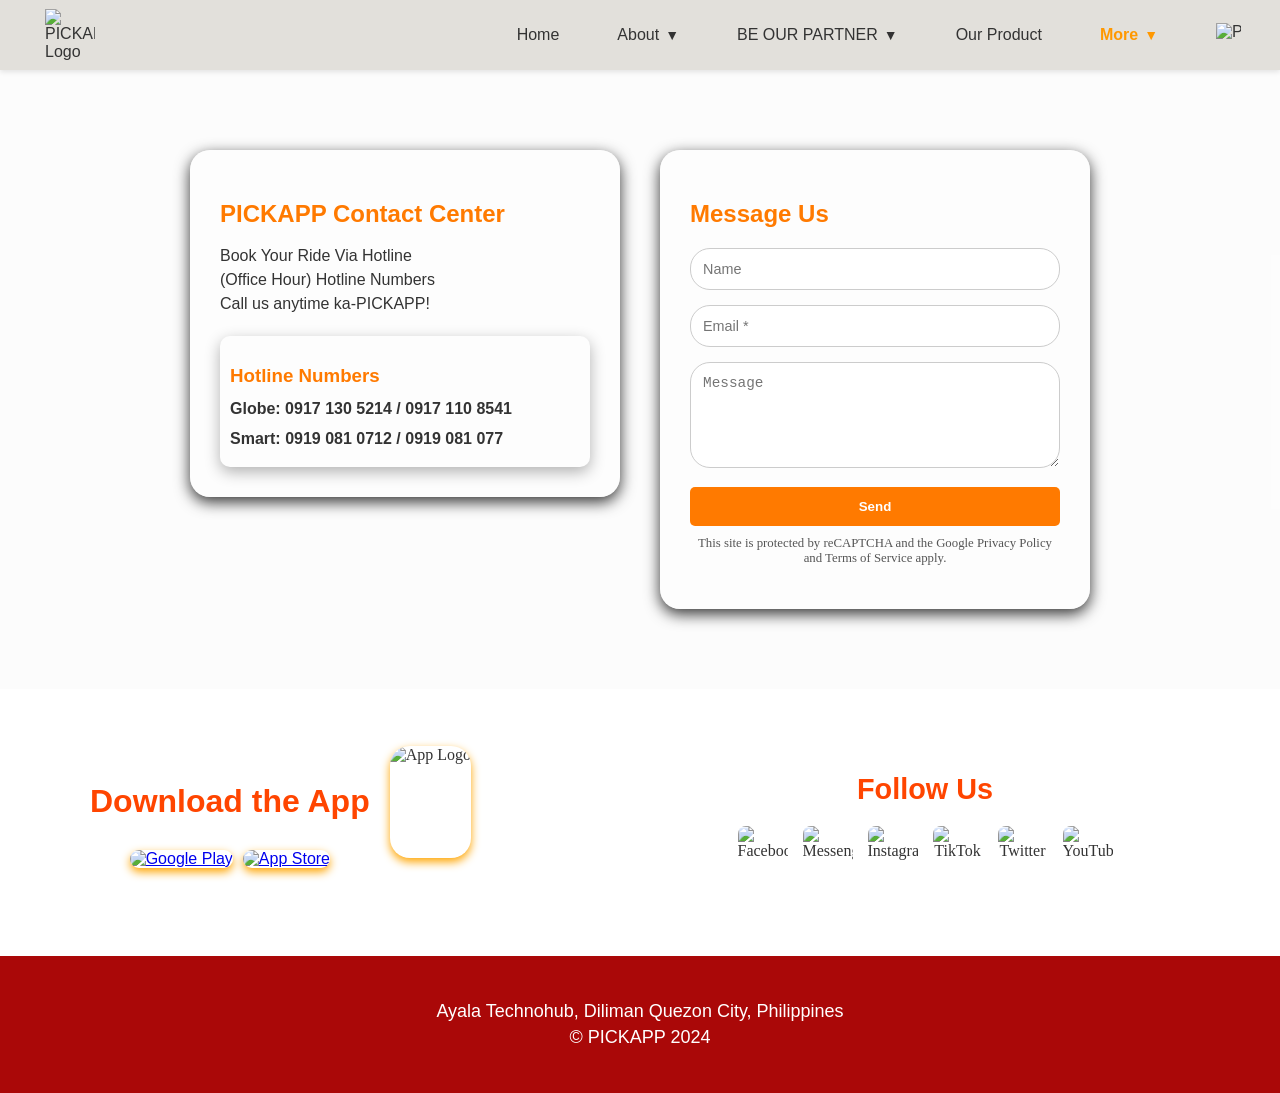
==== commit 7f10f7cb: "comment" ====
--- a/contact-us.html
+++ b/contact-us.html
@@ -202,7 +202,7 @@
 
 <!-- FOOTER -->
 <footer class="site-footer">
-  <p>Ayala Technohub, Dillman Quezon City, Philippines</p>
+  <p>Ayala Technohub, Diliman Quezon City, Philippines</p>
   <p>© PICKAPP 2024</p>
 </footer>
 
